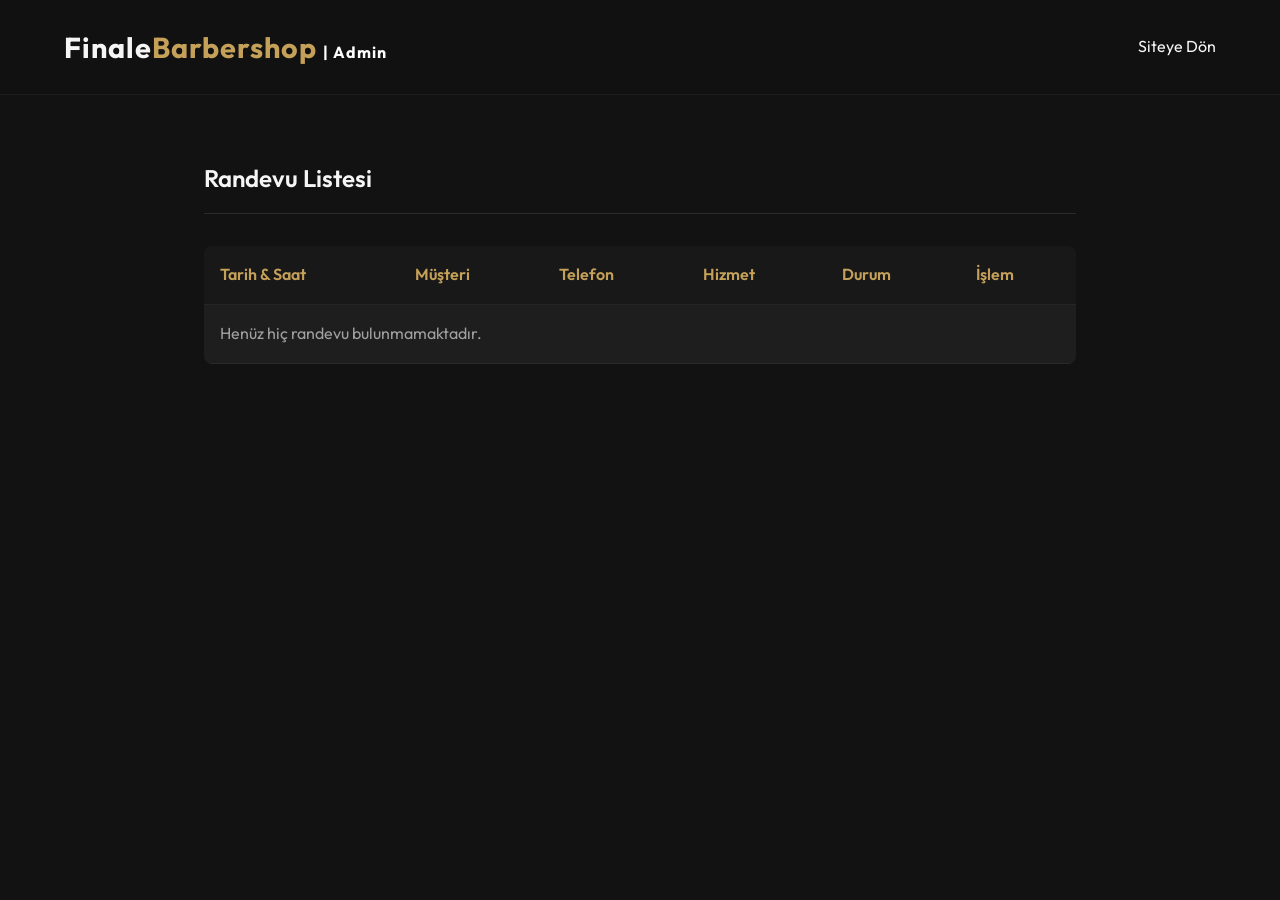
==== admin.html @ 11ad86a3 "Add files via upload" ====
<!DOCTYPE html>
<html lang="tr">
<head>
    <meta charset="UTF-8">
    <meta name="viewport" content="width=device-width, initial-scale=1.0">
    <title>Finale Barbershop | Yönetici Paneli</title>
    <link rel="stylesheet" href="style.css">
    <link href="https://fonts.googleapis.com/css2?family=Outfit:wght@300;400;600;700&display=swap" rel="stylesheet">
    <style>
        .admin-container {
            max-width: 1000px;
            margin: 4rem auto;
            padding: 0 5%;
        }
        .admin-header {
            display: flex;
            justify-content: space-between;
            align-items: center;
            margin-bottom: 2rem;
            border-bottom: 1px solid rgba(255,255,255,0.1);
            padding-bottom: 1rem;
        }
        .appointments-table {
            width: 100%;
            border-collapse: collapse;
            background-color: var(--bg-card);
            border-radius: 8px;
            overflow: hidden;
        }
        .appointments-table th, .appointments-table td {
            padding: 1rem;
            text-align: left;
            border-bottom: 1px solid rgba(255,255,255,0.05);
        }
        .appointments-table th {
            background-color: rgba(0,0,0,0.2);
            color: var(--primary-gold);
            font-weight: 600;
        }
        .appointments-table tr:hover {
            background-color: rgba(255,255,255,0.02);
        }
        .status-badge {
            padding: 0.3rem 0.6rem;
            border-radius: 4px;
            font-size: 0.85rem;
            font-weight: 600;
            background-color: #3a3a3a;
        }
        .status-badge.bekliyor {
            background-color: #856404;
            color: #fff3cd;
        }
        .btn-small {
            padding: 0.4rem 0.8rem;
            font-size: 0.85rem;
            margin-right: 0.5rem;
            border-radius: 4px;
            border: none;
            cursor: pointer;
            transition: var(--transition);
            font-weight: 600;
        }
        .btn-danger {
            background-color: #dc3545;
            color: white;
        }
        .btn-danger:hover {
            background-color: #c82333;
        }
        .empty-state {
            text-align: center;
            padding: 3rem;
            color: var(--text-muted);
        }
    </style>
</head>
<body>
    <!-- Navbar -->
    <nav class="navbar">
        <div class="logo">Finale<span>Barbershop</span> <span style="font-size: 1rem; color: #fff;">| Admin</span></div>
        <ul class="nav-links">
            <li><a href="index.html">Siteye Dön</a></li>
        </ul>
    </nav>

    <!-- Admin Panel -->
    <div class="admin-container">
        <div class="admin-header">
            <h2>Randevu Listesi</h2>
        </div>
        
        <table class="appointments-table">
            <thead>
                <tr>
                    <th>Tarih & Saat</th>
                    <th>Müşteri</th>
                    <th>Telefon</th>
                    <th>Hizmet</th>
                    <th>Durum</th>
                    <th>İşlem</th>
                </tr>
            </thead>
            <tbody id="appointments-body">
                <!-- Data will be populated here -->
            </tbody>
        </table>
    </div>

    <script src="admin.js"></script>
</body>
</html>
---- style.css ----
:root {
    --bg-dark: #121212;
    --bg-card: #1e1e1e;
    --primary-gold: #c5a059;
    --primary-gold-hover: #e0b666;
    --text-main: #f5f5f5;
    --text-muted: #a0a0a0;
    --transition: 0.3s ease;
}

* {
    margin: 0;
    padding: 0;
    box-sizing: border-box;
    font-family: 'Outfit', sans-serif;
}

body {
    background-color: var(--bg-dark);
    color: var(--text-main);
    line-height: 1.6;
    scroll-behavior: smooth;
}

/* Typography */
h1, h2, h3 {
    color: var(--text-main);
    font-weight: 600;
}

/* Navbar */
.navbar {
    display: flex;
    justify-content: space-between;
    align-items: center;
    padding: 1.5rem 5%;
    background-color: rgba(18, 18, 18, 0.95);
    position: sticky;
    top: 0;
    z-index: 1000;
    backdrop-filter: blur(10px);
    border-bottom: 1px solid rgba(255, 255, 255, 0.05);
}

.logo {
    font-size: 1.8rem;
    font-weight: 700;
    letter-spacing: 1px;
}

.logo span {
    color: var(--primary-gold);
}

.nav-links {
    list-style: none;
    display: flex;
    gap: 2rem;
    align-items: center;
}

.nav-links a {
    text-decoration: none;
    color: var(--text-main);
    font-weight: 400;
    transition: var(--transition);
}

.nav-links a:hover {
    color: var(--primary-gold);
}

#languageSelector {
    background: transparent;
    color: var(--text-main);
    border: 1px solid var(--text-muted);
    padding: 0.2rem 0.5rem;
    border-radius: 4px;
    cursor: pointer;
    font-size: 0.9rem;
}

#languageSelector option {
    background-color: var(--bg-dark);
    color: var(--text-main);
}

/* Buttons */
.btn-primary {
    background-color: var(--primary-gold);
    color: var(--bg-dark) !important;
    padding: 0.6rem 1.5rem;
    border-radius: 4px;
    font-weight: 600;
    text-decoration: none;
    transition: var(--transition);
    border: none;
    cursor: pointer;
    display: inline-block;
}

.btn-primary:hover {
    background-color: var(--primary-gold-hover);
    transform: translateY(-2px);
}

.btn-primary.large {
    padding: 1rem 2.5rem;
    font-size: 1.1rem;
}

.pulse-btn {
    animation: pulse 2s infinite;
    box-shadow: 0 0 0 0 rgba(197, 160, 89, 0.7);
}

@keyframes pulse {
    0% {
        transform: scale(0.95);
        box-shadow: 0 0 0 0 rgba(197, 160, 89, 0.7);
    }
    70% {
        transform: scale(1);
        box-shadow: 0 0 0 10px rgba(197, 160, 89, 0);
    }
    100% {
        transform: scale(0.95);
        box-shadow: 0 0 0 0 rgba(197, 160, 89, 0);
    }
}

/* Hero Section */
.hero {
    height: 80vh;
    display: flex;
    align-items: center;
    justify-content: center;
    text-align: center;
    background: linear-gradient(rgba(18,18,18,0.8), rgba(18,18,18,0.9)), url('https://images.unsplash.com/photo-1585747860715-2ba37e788b70?ixlib=rb-4.0.3&auto=format&fit=crop&w=1920&q=80') center/cover;
}

.hero-content h1 {
    font-size: 4rem;
    margin-bottom: 1rem;
    letter-spacing: -1px;
}

.hero-content p {
    font-size: 1.2rem;
    color: var(--text-muted);
    margin-bottom: 2rem;
}

/* Services & Pricing Section */
.services {
    padding: 6rem 5%;
    text-align: center;
}

.services h2 {
    font-size: 2.5rem;
    margin-bottom: 3rem;
    color: var(--primary-gold);
}

.service-cards {
    display: flex;
    justify-content: center;
    gap: 2rem;
    flex-wrap: wrap;
    margin-bottom: 4rem;
}

.card {
    background-color: var(--bg-card);
    padding: 2.5rem;
    border-radius: 8px;
    width: 300px;
    transition: var(--transition);
    cursor: pointer;
    border: 1px solid rgba(255,255,255,0.05);
}

.card:hover {
    transform: translateY(-10px);
    border-color: var(--primary-gold);
    box-shadow: 0 10px 30px rgba(0,0,0,0.5);
}

.card h3 {
    font-size: 1.5rem;
    margin-bottom: 1rem;
}

.card p {
    color: var(--text-muted);
}

/* Pricing Table */
.pricing-table {
    max-width: 600px;
    margin: 0 auto;
    background-color: var(--bg-card);
    padding: 2rem;
    border-radius: 8px;
    border: 1px solid rgba(255,255,255,0.05);
}

.pricing-table h3 {
    font-size: 1.8rem;
    margin-bottom: 1.5rem;
    color: var(--primary-gold);
}

.pricing-table ul {
    list-style: none;
    text-align: left;
}

.pricing-table ul li {
    display: flex;
    justify-content: space-between;
    padding: 1rem 0;
    border-bottom: 1px solid rgba(255,255,255,0.05);
    font-size: 1.1rem;
}

.pricing-table ul li:last-child {
    border-bottom: none;
}

.pricing-table ul li .price {
    font-weight: 700;
    color: var(--primary-gold);
}

/* Gallery Section */
.gallery {
    padding: 6rem 5%;
    background-color: #161616;
    text-align: center;
}

.gallery h2 {
    font-size: 2.5rem;
    margin-bottom: 3rem;
    color: var(--primary-gold);
}

.gallery-grid {
    display: grid;
    grid-template-columns: repeat(auto-fit, minmax(250px, 1fr));
    gap: 1.5rem;
    max-width: 1200px;
    margin: 0 auto;
}

.gallery-grid img {
    width: 100%;
    height: 300px;
    object-fit: cover;
    border-radius: 8px;
    transition: var(--transition);
    border: 1px solid rgba(255,255,255,0.05);
}

.gallery-grid img:hover {
    transform: scale(1.03);
    box-shadow: 0 10px 20px rgba(0,0,0,0.5);
    border-color: var(--primary-gold);
}

/* Booking Section */
.booking {
    padding: 6rem 5%;
}

.highlighted-booking {
    background: linear-gradient(135deg, #1e1e1e 0%, #161616 100%);
    position: relative;
    border-top: 2px solid var(--primary-gold);
    border-bottom: 2px solid var(--primary-gold);
}

.booking h2 {
    font-size: 2.5rem;
    margin-bottom: 3rem;
    text-align: center;
    color: var(--primary-gold);
}

#booking-form {
    max-width: 600px;
    margin: 0 auto;
    background-color: var(--bg-card);
    padding: 3rem;
    border-radius: 8px;
    border: 1px solid rgba(255,255,255,0.1);
    box-shadow: 0 15px 40px rgba(0,0,0,0.3);
}

.form-group {
    margin-bottom: 1.5rem;
}

.form-group label {
    display: block;
    margin-bottom: 0.5rem;
    color: var(--text-muted);
    font-weight: 300;
}

.form-group input,
.form-group select {
    width: 100%;
    padding: 1rem;
    background-color: var(--bg-dark);
    border: 1px solid rgba(255,255,255,0.1);
    color: var(--text-main);
    border-radius: 4px;
    font-size: 1rem;
    transition: var(--transition);
}

.form-group input:focus,
.form-group select:focus {
    outline: none;
    border-color: var(--primary-gold);
}

/* Time Grid Styles */
.time-grid {
    display: grid;
    grid-template-columns: repeat(auto-fit, minmax(80px, 1fr));
    gap: 0.8rem;
    margin-top: 0.5rem;
}

.time-placeholder {
    color: var(--text-muted);
    font-size: 0.9rem;
    grid-column: 1 / -1;
    text-align: center;
    padding: 1rem 0;
}

.time-slot {
    padding: 0.8rem 0.5rem;
    text-align: center;
    background-color: var(--bg-dark);
    border: 1px solid rgba(255,255,255,0.1);
    border-radius: 4px;
    cursor: pointer;
    transition: var(--transition);
    font-weight: 600;
    font-size: 0.95rem;
    display: flex;
    flex-direction: column;
    gap: 0.2rem;
}

.time-slot span {
    font-size: 0.75rem;
    font-weight: 400;
}

.time-slot.available {
    border-color: #28a745;
    color: #28a745;
}

.time-slot.available:hover {
    background-color: rgba(40, 167, 69, 0.1);
}

.time-slot.booked {
    border-color: #dc3545;
    color: #dc3545;
    cursor: not-allowed;
    opacity: 0.7;
}

.time-slot.selected {
    background-color: var(--primary-gold);
    color: var(--bg-dark);
    border-color: var(--primary-gold);
}

.submit-btn {
    width: 100%;
    margin-top: 1rem;
    font-size: 1.2rem;
    padding: 1.2rem;
}

/* Contact Section */
.contact {
    padding: 4rem 5%;
    background-color: #161616;
    text-align: center;
}

.contact-info {
    max-width: 600px;
    margin: 0 auto;
    background-color: var(--bg-card);
    padding: 2rem;
    border-radius: 8px;
    border: 1px solid rgba(255,255,255,0.05);
}

.contact-info h3 {
    font-size: 1.8rem;
    margin-bottom: 1.5rem;
    color: var(--primary-gold);
}

.contact-info p {
    margin-bottom: 1rem;
    font-size: 1.1rem;
}

/* Footer */
footer {
    text-align: center;
    padding: 2rem 5%;
    border-top: 1px solid rgba(255,255,255,0.05);
    color: var(--text-muted);
    background-color: var(--bg-dark);
}

.admin-link {
    margin-top: 1rem;
}

.admin-link a {
    color: var(--text-muted);
    text-decoration: none;
    font-size: 0.9rem;
    transition: var(--transition);
}

.admin-link a:hover {
    color: var(--primary-gold);
}

/* Responsive */
@media (max-width: 768px) {
    .navbar {
        flex-direction: column;
        padding: 1rem 5%;
    }
    
    .logo {
        font-size: 1.4rem;
        text-align: center;
    }
    
    .nav-links {
        gap: 0.8rem;
        flex-wrap: wrap;
        justify-content: center;
        margin-top: 1rem;
    }
    
    .nav-links a {
        font-size: 0.9rem;
    }
    
    .btn-primary {
        padding: 0.4rem 1rem;
        font-size: 0.9rem;
    }
    
    .hero-content h1 {
        font-size: 2.2rem;
    }
    
    #booking-form {
        padding: 1.5rem;
    }
    
    .gallery-grid {
        grid-template-columns: 1fr;
    }
}
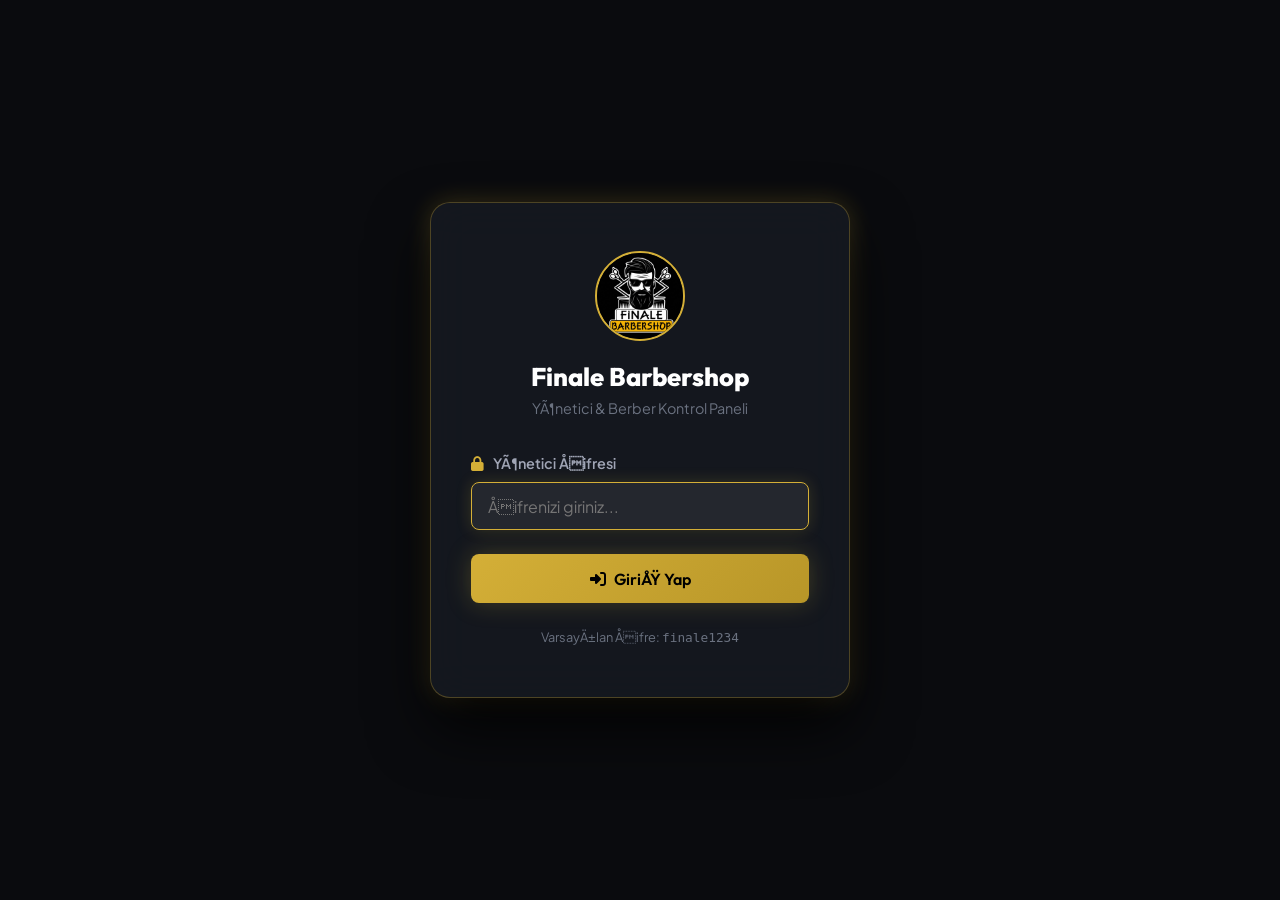
==== commit 56fca2a6: "Add files via upload" ====
--- a/admin.html
+++ b/admin.html
@@ -1,112 +1,555 @@
-<!DOCTYPE html>
+﻿<!DOCTYPE html>
 <html lang="tr">
 <head>
     <meta charset="UTF-8">
     <meta name="viewport" content="width=device-width, initial-scale=1.0">
-    <title>Finale Barbershop | Yönetici Paneli</title>
+    <title>Finale Barbershop | YÃ¶netici Paneli</title>
+    
+    <!-- Google Fonts -->
+    <link rel="preconnect" href="https://fonts.googleapis.com">
+    <link rel="preconnect" href="https://fonts.gstatic.com" crossorigin>
+    <link href="https://fonts.googleapis.com/css2?family=Outfit:wght@300;400;600;700;800&family=Plus+Jakarta+Sans:wght@300;400;600;700&display=swap" rel="stylesheet">
+    
+    <!-- FontAwesome Icons -->
+    <link rel="stylesheet" href="https://cdnjs.cloudflare.com/ajax/libs/font-awesome/6.4.0/css/all.min.css">
+    
     <link rel="stylesheet" href="style.css">
-    <link href="https://fonts.googleapis.com/css2?family=Outfit:wght@300;400;600;700&display=swap" rel="stylesheet">
+
     <style>
-        .admin-container {
-            max-width: 1000px;
-            margin: 4rem auto;
-            padding: 0 5%;
-        }
-        .admin-header {
-            display: flex;
+        /* =============================
+           LOGIN SCREEN
+        ============================= */
+        .login-screen {
+            position: fixed;
+            inset: 0;
+            background: var(--bg-dark);
+            display: flex;
+            align-items: center;
+            justify-content: center;
+            z-index: 9999;
+            padding: 1.5rem;
+        }
+
+        .login-card {
+            background: var(--bg-panel);
+            backdrop-filter: blur(20px);
+            -webkit-backdrop-filter: blur(20px);
+            border: 1px solid var(--border-gold);
+            border-radius: var(--radius-lg);
+            padding: 3rem 2.5rem;
+            width: 100%;
+            max-width: 420px;
+            box-shadow: 0 30px 60px rgba(0,0,0,0.8), var(--shadow-gold);
+            text-align: center;
+        }
+
+        .login-logo-img {
+            width: 90px;
+            height: 90px;
+            border-radius: 50%;
+            border: 2px solid var(--primary-gold);
+            object-fit: cover;
+            margin: 0 auto 1.2rem;
+            display: block;
+        }
+
+        .login-subtitle {
+            color: var(--text-muted);
+            font-size: 0.9rem;
+            margin-bottom: 2rem;
+        }
+
+        .login-title {
+            font-size: 1.6rem;
+            font-weight: 800;
+            margin-bottom: 0.3rem;
+        }
+
+        .login-form {
+            display: flex;
+            flex-direction: column;
+            gap: 1rem;
+            text-align: left;
+        }
+
+        .login-form label {
+            font-size: 0.9rem;
+            font-weight: 600;
+            color: var(--text-secondary);
+            margin-bottom: 0.4rem;
+            display: block;
+        }
+
+        .login-form label i {
+            color: var(--primary-gold);
+            margin-right: 0.4rem;
+        }
+
+        .login-error {
+            background: rgba(239, 68, 68, 0.12);
+            border: 1px solid rgba(239, 68, 68, 0.3);
+            color: #ef4444;
+            padding: 0.7rem 1rem;
+            border-radius: var(--radius-sm);
+            font-size: 0.9rem;
+            display: none;
+        }
+
+        .login-error.show { display: block; }
+
+        .btn-login {
+            margin-top: 0.5rem;
+            width: 100%;
+            padding: 0.9rem;
+            font-size: 1rem;
+        }
+
+        /* =============================
+           ADMIN DASHBOARD
+        ============================= */
+        .admin-page {
+            padding-top: 6rem;
+            padding-bottom: 4rem;
+            min-height: 100vh;
+        }
+
+        /* Salon Settings Control Card */
+        .salon-management-card {
+            padding: 1.8rem 2rem;
+            margin-bottom: 2rem;
+            border: 1px solid var(--border-gold);
+            display: flex;
+            flex-wrap: wrap;
+            align-items: center;
             justify-content: space-between;
-            align-items: center;
-            margin-bottom: 2rem;
-            border-bottom: 1px solid rgba(255,255,255,0.1);
-            padding-bottom: 1rem;
-        }
-        .appointments-table {
+            gap: 1.5rem;
+        }
+
+        .status-toggle-wrapper {
+            display: flex;
+            align-items: center;
+            gap: 1.2rem;
+        }
+
+        .status-switch-btn {
+            padding: 0.7rem 1.4rem;
+            font-weight: 700;
+            border-radius: var(--radius-sm);
+            cursor: pointer;
+            display: flex;
+            align-items: center;
+            gap: 0.6rem;
+            transition: var(--transition);
+        }
+
+        .status-switch-btn.open {
+            background: rgba(16, 185, 129, 0.2);
+            border: 1px solid var(--status-open);
+            color: #10b981;
+        }
+
+        .status-switch-btn.closed {
+            background: rgba(239, 68, 68, 0.2);
+            border: 1px solid var(--status-closed);
+            color: #ef4444;
+        }
+
+        .hours-config-box {
+            display: flex;
+            align-items: center;
+            gap: 0.8rem;
+            flex-wrap: wrap;
+        }
+
+        .hours-config-box select {
+            background: rgba(255, 255, 255, 0.05);
+            border: 1px solid var(--border-light);
+            color: #fff;
+            padding: 0.5rem 0.8rem;
+            border-radius: var(--radius-sm);
+            outline: none;
+        }
+
+        .hours-config-box select option {
+            background: #12141a;
+            color: #fff;
+        }
+
+        .admin-stats-grid {
+            display: grid;
+            grid-template-columns: repeat(auto-fit, minmax(200px, 1fr));
+            gap: 1.5rem;
+            margin-bottom: 2.5rem;
+        }
+
+        .admin-stat-card {
+            padding: 1.5rem;
+            display: flex;
+            align-items: center;
+            gap: 1.2rem;
+        }
+
+        .admin-stat-icon {
+            font-size: 2rem;
+            color: var(--primary-gold);
+            background: rgba(212, 175, 55, 0.1);
+            width: 60px; height: 60px;
+            display: flex; align-items: center; justify-content: center;
+            border-radius: var(--radius-sm);
+        }
+
+        .admin-stat-info h3 {
+            font-size: 1.8rem;
+            font-weight: 800;
+        }
+
+        .admin-stat-info p {
+            font-size: 0.85rem;
+            color: var(--text-muted);
+        }
+
+        .admin-controls-bar {
+            padding: 1.5rem;
+            margin-bottom: 1.8rem;
+            display: flex;
+            flex-wrap: wrap;
+            gap: 1rem;
+            align-items: center;
+            justify-content: space-between;
+        }
+
+        .filter-group {
+            display: flex;
+            flex-wrap: wrap;
+            gap: 0.8rem;
+            align-items: center;
+            flex: 1;
+        }
+
+        .filter-input {
+            max-width: 240px;
+        }
+
+        /* Table */
+        .admin-table-container {
+            overflow-x: auto;
+            border-radius: var(--radius-md);
+            border: 1px solid var(--border-light);
+            background: var(--bg-card);
+        }
+
+        .admin-table {
             width: 100%;
             border-collapse: collapse;
-            background-color: var(--bg-card);
-            border-radius: 8px;
-            overflow: hidden;
-        }
-        .appointments-table th, .appointments-table td {
-            padding: 1rem;
             text-align: left;
-            border-bottom: 1px solid rgba(255,255,255,0.05);
-        }
-        .appointments-table th {
-            background-color: rgba(0,0,0,0.2);
+            font-size: 0.92rem;
+        }
+
+        .admin-table th, .admin-table td {
+            padding: 1rem 1.2rem;
+            border-bottom: 1px solid var(--border-light);
+        }
+
+        .admin-table th {
+            background: rgba(255, 255, 255, 0.02);
+            color: var(--text-secondary);
+            font-weight: 700;
+            font-size: 0.85rem;
+            text-transform: uppercase;
+            letter-spacing: 0.5px;
+        }
+
+        .admin-table tbody tr:hover {
+            background: rgba(212, 175, 55, 0.03);
+        }
+
+        .code-pill {
+            font-family: var(--font-heading);
+            font-weight: 800;
             color: var(--primary-gold);
-            font-weight: 600;
-        }
-        .appointments-table tr:hover {
-            background-color: rgba(255,255,255,0.02);
-        }
+            background: rgba(212, 175, 55, 0.12);
+            padding: 0.25rem 0.6rem;
+            border-radius: var(--radius-sm);
+            border: 1px solid var(--border-gold);
+            display: inline-block;
+            letter-spacing: 1px;
+        }
+
+        .barber-badge {
+            display: inline-flex;
+            align-items: center;
+            gap: 0.4rem;
+            padding: 0.25rem 0.6rem;
+            border-radius: var(--radius-full);
+            font-size: 0.8rem;
+            font-weight: 700;
+        }
+
+        .barber-badge.bahattin {
+            background: rgba(212, 175, 55, 0.15);
+            color: var(--primary-gold);
+            border: 1px solid var(--border-gold);
+        }
+
+        .barber-badge.team {
+            background: rgba(59, 130, 246, 0.15);
+            color: #60a5fa;
+            border: 1px solid rgba(59, 130, 246, 0.3);
+        }
+
         .status-badge {
-            padding: 0.3rem 0.6rem;
-            border-radius: 4px;
-            font-size: 0.85rem;
-            font-weight: 600;
-            background-color: #3a3a3a;
-        }
-        .status-badge.bekliyor {
-            background-color: #856404;
-            color: #fff3cd;
-        }
-        .btn-small {
-            padding: 0.4rem 0.8rem;
-            font-size: 0.85rem;
-            margin-right: 0.5rem;
-            border-radius: 4px;
-            border: none;
+            display: inline-block;
+            padding: 0.25rem 0.6rem;
+            border-radius: var(--radius-full);
+            font-size: 0.78rem;
+            font-weight: 700;
+        }
+
+        .status-badge.offen {
+            background: rgba(245, 158, 11, 0.15);
+            color: #fbbf24;
+            border: 1px solid rgba(245, 158, 11, 0.3);
+        }
+
+        .status-badge.onaylandi {
+            background: rgba(16, 185, 129, 0.15);
+            color: #34d399;
+            border: 1px solid rgba(16, 185, 129, 0.3);
+        }
+
+        .status-badge.iptal {
+            background: rgba(239, 68, 68, 0.15);
+            color: #f87171;
+            border: 1px solid rgba(239, 68, 68, 0.3);
+        }
+
+        .action-btns {
+            display: flex;
+            gap: 0.4rem;
+        }
+
+        .btn-action {
+            width: 32px; height: 32px;
+            border-radius: var(--radius-sm);
+            border: 1px solid var(--border-light);
+            background: rgba(255, 255, 255, 0.03);
+            color: #fff;
             cursor: pointer;
+            display: flex;
+            align-items: center;
+            justify-content: center;
             transition: var(--transition);
-            font-weight: 600;
-        }
-        .btn-danger {
-            background-color: #dc3545;
-            color: white;
-        }
-        .btn-danger:hover {
-            background-color: #c82333;
-        }
-        .empty-state {
-            text-align: center;
-            padding: 3rem;
-            color: var(--text-muted);
+        }
+
+        .btn-action:hover {
+            transform: scale(1.1);
+        }
+
+        .btn-action.confirm:hover {
+            border-color: var(--status-open);
+            background: rgba(16, 185, 129, 0.2);
+            color: #10b981;
+        }
+
+        .btn-action.cancel:hover {
+            border-color: #f59e0b;
+            background: rgba(245, 158, 11, 0.2);
+            color: #f59e0b;
+        }
+
+        .btn-action.delete:hover {
+            border-color: var(--status-closed);
+            background: rgba(239, 68, 68, 0.2);
+            color: #ef4444;
+        }
+
+        .sync-badge {
+            display: inline-flex;
+            align-items: center;
+            gap: 0.5rem;
+            font-size: 0.82rem;
+            color: var(--status-open);
+            background: rgba(16, 185, 129, 0.1);
+            padding: 0.3rem 0.8rem;
+            border-radius: var(--radius-full);
+            border: 1px solid rgba(16, 185, 129, 0.3);
+        }
+
+        .sync-dot {
+            width: 8px; height: 8px;
+            border-radius: 50%;
+            background: #10b981;
+            box-shadow: 0 0 8px #10b981;
+            animation: pulseDot 2s infinite;
         }
     </style>
 </head>
 <body>
-    <!-- Navbar -->
-    <nav class="navbar">
-        <div class="logo">Finale<span>Barbershop</span> <span style="font-size: 1rem; color: #fff;">| Admin</span></div>
-        <ul class="nav-links">
-            <li><a href="index.html">Siteye Dön</a></li>
-        </ul>
-    </nav>
-
-    <!-- Admin Panel -->
-    <div class="admin-container">
-        <div class="admin-header">
-            <h2>Randevu Listesi</h2>
+
+    <!-- LOGIN OVERLAY -->
+    <div id="loginScreen" class="login-screen">
+        <div class="login-card">
+            <img src="logo.png" alt="Finale Barbershop" class="login-logo-img">
+            <h2 class="login-title">Finale Barbershop</h2>
+            <p class="login-subtitle">YÃ¶netici & Berber Kontrol Paneli</p>
+            
+            <form id="loginForm" class="login-form" onsubmit="handleLogin(event)">
+                <div class="login-error" id="loginError">
+                    <i class="fa-solid fa-circle-exclamation"></i> HatalÄ± ÅŸifre girdiniz!
+                </div>
+                <div>
+                    <label for="adminPass"><i class="fa-solid fa-lock"></i> YÃ¶netici Åifresi</label>
+                    <input type="password" id="adminPass" class="form-control" placeholder="Åifrenizi giriniz..." required autofocus>
+                </div>
+                <button type="submit" class="btn btn-primary btn-login">
+                    <i class="fa-solid fa-right-to-bracket"></i> GiriÅŸ Yap
+                </button>
+            </form>
+            <p style="font-size: 0.8rem; color: var(--text-muted); margin-top: 1.5rem;">VarsayÄ±lan Åifre: <code>finale1234</code></p>
         </div>
-        
-        <table class="appointments-table">
-            <thead>
-                <tr>
-                    <th>Tarih & Saat</th>
-                    <th>Müşteri</th>
-                    <th>Telefon</th>
-                    <th>Hizmet</th>
-                    <th>Durum</th>
-                    <th>İşlem</th>
-                </tr>
-            </thead>
-            <tbody id="appointments-body">
-                <!-- Data will be populated here -->
-            </tbody>
-        </table>
+    </div>
+
+    <!-- MAIN ADMIN INTERFACE -->
+    <div id="adminApp" style="display: none;">
+        <!-- Header -->
+        <header class="site-header">
+            <nav class="navbar">
+                <div class="logo">
+                    <img src="logo.png" alt="Finale Barbershop" class="site-logo-img">
+                    <span class="logo-text">FINALE <span class="logo-sub">YÃ–NETÄ°CÄ° PANELÄ°</span></span>
+                </div>
+                <div class="nav-actions">
+                    <span class="sync-badge">
+                        <span class="sync-dot"></span> CanlÄ± Bulut Senkronizasyonu
+                    </span>
+                    <a href="index.html" class="btn btn-outline btn-sm" target="_blank">
+                        <i class="fa-solid fa-globe"></i> Web Sitesini AÃ§
+                    </a>
+                    <button onclick="handleLogout()" class="btn btn-outline btn-sm">
+                        <i class="fa-solid fa-arrow-right-from-bracket"></i> Ã‡Ä±kÄ±ÅŸ Yap
+                    </button>
+                </div>
+            </nav>
+        </header>
+
+        <main class="admin-page">
+            <div class="container">
+
+                <!-- SALON STATUS & WORKING HOURS MANAGEMENT -->
+                <div class="salon-management-card glass-panel">
+                    <div class="status-toggle-wrapper">
+                        <div>
+                            <h4 style="font-size: 1.1rem; margin-bottom: 0.2rem;"><i class="fa-solid fa-store"></i> Salon Ã‡alÄ±ÅŸma Durumu</h4>
+                            <p style="font-size: 0.85rem; color: var(--text-muted);">Sitedeki online randevu alÄ±mÄ±nÄ± aÃ§Ä±p kapatÄ±n.</p>
+                        </div>
+                        <button id="salonToggleBtn" class="status-switch-btn open" onclick="toggleSalonState()">
+                            <i class="fa-solid fa-circle-check" id="salonToggleIcon"></i>
+                            <span id="salonToggleText">SALON AÃ‡IK (Randevu AlÄ±nabilir)</span>
+                        </button>
+                    </div>
+
+                    <div class="hours-config-box">
+                        <label style="font-size: 0.9rem; font-weight: 600; color: var(--text-secondary);">
+                            <i class="fa-regular fa-clock" style="color: var(--primary-gold);"></i> Ã‡alÄ±ÅŸma Saatleri:
+                        </label>
+                        <select id="openHourSelect">
+                            <option value="08:00">08:00</option>
+                            <option value="09:00" selected>09:00</option>
+                            <option value="10:00">10:00</option>
+                        </select>
+                        <span>â€“</span>
+                        <select id="closeHourSelect">
+                            <option value="18:00">18:00</option>
+                            <option value="19:00" selected>19:00</option>
+                            <option value="20:00">20:00</option>
+                            <option value="21:00">21:00</option>
+                        </select>
+                        <button class="btn btn-primary btn-sm" onclick="saveHoursSettings()">
+                            <i class="fa-solid fa-floppy-disk"></i> Saatleri Kaydet
+                        </button>
+                    </div>
+                </div>
+
+                <!-- Statistics Cards -->
+                <div class="admin-stats-grid">
+                    <div class="admin-stat-card glass-panel">
+                        <div class="admin-stat-icon"><i class="fa-solid fa-calendar-check"></i></div>
+                        <div class="admin-stat-info">
+                            <h3 id="statTotal">0</h3>
+                            <p>Toplam Randevu</p>
+                        </div>
+                    </div>
+                    <div class="admin-stat-card glass-panel">
+                        <div class="admin-stat-icon" style="color: #fbbf24; background: rgba(245, 158, 11, 0.1);"><i class="fa-solid fa-clock"></i></div>
+                        <div class="admin-stat-info">
+                            <h3 id="statPending">0</h3>
+                            <p>Onay Bekleyen</p>
+                        </div>
+                    </div>
+                    <div class="admin-stat-card glass-panel">
+                        <div class="admin-stat-icon" style="color: #34d399; background: rgba(16, 185, 129, 0.1);"><i class="fa-solid fa-circle-check"></i></div>
+                        <div class="admin-stat-info">
+                            <h3 id="statConfirmed">0</h3>
+                            <p>Onaylanan Randevu</p>
+                        </div>
+                    </div>
+                    <div class="admin-stat-card glass-panel">
+                        <div class="admin-stat-icon" style="color: var(--primary-gold);"><i class="fa-solid fa-scissors"></i></div>
+                        <div class="admin-stat-info">
+                            <h3 id="statBahattin">0</h3>
+                            <p>Bahattin RandevularÄ±</p>
+                        </div>
+                    </div>
+                </div>
+
+                <!-- Controls & Filters -->
+                <div class="admin-controls-bar glass-panel">
+                    <div class="filter-group">
+                        <input type="text" id="searchInput" class="form-control filter-input" placeholder="ğŸ” MÃ¼ÅŸteri, Kod, Tel Ara..." oninput="filterAppointments()">
+                        <select id="barberFilter" class="form-control filter-input" onchange="filterAppointments()">
+                            <option value="all">TÃ¼m Berberler</option>
+                            <option value="Bahattin">Bahattin</option>
+                            <option value="Finale Barber Team">Finale Ekibi</option>
+                        </select>
+                        <select id="statusFilter" class="form-control filter-input" onchange="filterAppointments()">
+                            <option value="all">TÃ¼m Durumlar</option>
+                            <option value="Offen">Bekleyen (Offen)</option>
+                            <option value="OnaylandÄ±">OnaylandÄ±</option>
+                            <option value="Ä°ptal Edildi">Ä°ptal Edildi</option>
+                        </select>
+                    </div>
+                    <div style="display: flex; gap: 0.6rem;">
+                        <button class="btn btn-outline btn-sm" onclick="syncAllFromCloud(true)">
+                            <i class="fa-solid fa-rotate"></i> Yenile
+                        </button>
+                    </div>
+                </div>
+
+                <!-- Appointments Table -->
+                <div class="admin-table-container">
+                    <table class="admin-table">
+                        <thead>
+                            <tr>
+                                <th>Tarih & Saat</th>
+                                <th>GÃ¼venlik Kodu</th>
+                                <th>Berber</th>
+                                <th>MÃ¼ÅŸteri Bilgileri</th>
+                                <th>E-Mail</th>
+                                <th>Hizmet & Not</th>
+                                <th>Durum</th>
+                                <th>Ä°ÅŸlemler</th>
+                            </tr>
+                        </thead>
+                        <tbody id="appointmentsTableBody">
+                            <!-- Populated dynamically -->
+                        </tbody>
+                    </table>
+                </div>
+
+            </div>
+        </main>
     </div>
 
     <script src="admin.js"></script>
 </body>
-</html>
+</html>
--- a/style.css
+++ b/style.css
@@ -1,486 +1,1579 @@
+﻿/* ==========================================================================
+   DER FINALE BARBERSHOP - LUXURY MODERN STYLESHEET (MOBILE OPTIMIZED)
+   ========================================================================== */
+
 :root {
-    --bg-dark: #121212;
-    --bg-card: #1e1e1e;
-    --primary-gold: #c5a059;
-    --primary-gold-hover: #e0b666;
-    --text-main: #f5f5f5;
-    --text-muted: #a0a0a0;
-    --transition: 0.3s ease;
-}
-
-* {
+    --bg-dark: #0a0b0e;
+    --bg-card: rgba(18, 20, 26, 0.75);
+    --bg-panel: rgba(22, 25, 33, 0.9);
+    --primary-gold: #d4af37;
+    --primary-gold-hover: #b89628;
+    --gold-glow: rgba(212, 175, 55, 0.35);
+    --text-primary: #ffffff;
+    --text-secondary: #a0a5b5;
+    --text-muted: #6b7280;
+    --border-light: rgba(255, 255, 255, 0.08);
+    --border-gold: rgba(212, 175, 55, 0.3);
+    --status-open: #10b981;
+    --status-closed: #ef4444;
+    --font-heading: 'Outfit', sans-serif;
+    --font-body: 'Plus Jakarta Sans', sans-serif;
+    --radius-sm: 8px;
+    --radius-md: 14px;
+    --radius-lg: 20px;
+    --radius-full: 9999px;
+    --transition: all 0.25s cubic-bezier(0.4, 0, 0.2, 1);
+    --shadow-sm: 0 4px 12px rgba(0, 0, 0, 0.3);
+    --shadow-lg: 0 15px 35px rgba(0, 0, 0, 0.5);
+    --shadow-gold: 0 0 25px rgba(212, 175, 55, 0.25);
+}
+
+/* Reset & Base */
+*, *::before, *::after {
     margin: 0;
     padding: 0;
     box-sizing: border-box;
-    font-family: 'Outfit', sans-serif;
+}
+
+html {
+    scroll-behavior: smooth;
+    font-size: 16px;
+    -webkit-text-size-adjust: 100%;
 }
 
 body {
     background-color: var(--bg-dark);
-    color: var(--text-main);
+    color: var(--text-primary);
+    font-family: var(--font-body);
     line-height: 1.6;
-    scroll-behavior: smooth;
-}
-
-/* Typography */
-h1, h2, h3 {
-    color: var(--text-main);
-    font-weight: 600;
-}
-
-/* Navbar */
-.navbar {
-    display: flex;
-    justify-content: space-between;
-    align-items: center;
-    padding: 1.5rem 5%;
-    background-color: rgba(18, 18, 18, 0.95);
-    position: sticky;
-    top: 0;
-    z-index: 1000;
-    backdrop-filter: blur(10px);
-    border-bottom: 1px solid rgba(255, 255, 255, 0.05);
-}
-
-.logo {
-    font-size: 1.8rem;
+    overflow-x: hidden;
+    width: 100%;
+    -webkit-font-smoothing: antialiased;
+}
+
+h1, h2, h3, h4, h5, h6 {
+    font-family: var(--font-heading);
     font-weight: 700;
-    letter-spacing: 1px;
-}
-
-.logo span {
-    color: var(--primary-gold);
-}
-
-.nav-links {
-    list-style: none;
-    display: flex;
-    gap: 2rem;
-    align-items: center;
-}
-
-.nav-links a {
-    text-decoration: none;
-    color: var(--text-main);
-    font-weight: 400;
-    transition: var(--transition);
-}
-
-.nav-links a:hover {
-    color: var(--primary-gold);
-}
-
-#languageSelector {
-    background: transparent;
-    color: var(--text-main);
-    border: 1px solid var(--text-muted);
-    padding: 0.2rem 0.5rem;
-    border-radius: 4px;
-    cursor: pointer;
-    font-size: 0.9rem;
-}
-
-#languageSelector option {
-    background-color: var(--bg-dark);
-    color: var(--text-main);
-}
-
-/* Buttons */
-.btn-primary {
-    background-color: var(--primary-gold);
-    color: var(--bg-dark) !important;
-    padding: 0.6rem 1.5rem;
-    border-radius: 4px;
-    font-weight: 600;
+    line-height: 1.25;
+    color: var(--text-primary);
+}
+
+a {
+    color: inherit;
     text-decoration: none;
     transition: var(--transition);
+}
+
+button, input, select, textarea {
+    font-family: inherit;
+    max-width: 100%;
+}
+
+/* Container */
+.container {
+    width: 100%;
+    max-width: 1200px;
+    margin: 0 auto;
+    padding: 0 1.2rem;
+}
+
+/* Glassmorphism Classes */
+.glass-panel {
+    background: var(--bg-card);
+    backdrop-filter: blur(16px);
+    -webkit-backdrop-filter: blur(16px);
+    border: 1px solid var(--border-light);
+    border-radius: var(--radius-md);
+    box-shadow: var(--shadow-lg);
+}
+
+.glass-frame {
+    background: rgba(18, 20, 26, 0.5);
+    backdrop-filter: blur(12px);
+    border: 1px solid var(--border-gold);
+    border-radius: var(--radius-md);
+    overflow: hidden;
+}
+
+.gold-gradient {
+    background: linear-gradient(135deg, #fff2b2 0%, #d4af37 50%, #aa8010 100%);
+    -webkit-background-clip: text;
+    -webkit-text-fill-color: transparent;
+}
+
+/* Badges */
+.badge {
+    display: inline-flex;
+    align-items: center;
+    gap: 0.4rem;
+    padding: 0.35rem 0.8rem;
+    font-size: 0.78rem;
+    font-weight: 600;
+    border-radius: var(--radius-full);
+}
+
+.badge-gold {
+    background: rgba(212, 175, 55, 0.15);
+    color: var(--primary-gold);
+    border: 1px solid var(--border-gold);
+}
+
+.badge-glass {
+    background: rgba(255, 255, 255, 0.05);
+    color: var(--text-secondary);
+    border: 1px solid var(--border-light);
+}
+
+/* Buttons */
+.btn {
+    display: inline-flex;
+    align-items: center;
+    justify-content: center;
+    gap: 0.5rem;
+    padding: 0.75rem 1.5rem;
+    font-family: var(--font-heading);
+    font-weight: 600;
+    font-size: 0.95rem;
+    border-radius: var(--radius-sm);
+    cursor: pointer;
     border: none;
+    transition: var(--transition);
+    text-align: center;
+}
+
+.btn-primary {
+    background: linear-gradient(135deg, #d4af37 0%, #b89628 100%);
+    color: #000;
+    box-shadow: var(--shadow-gold);
+}
+
+.btn-primary:hover {
+    background: linear-gradient(135deg, #e5c14e 0%, #c9a334 100%);
+    transform: translateY(-2px);
+    box-shadow: 0 0 30px rgba(212, 175, 55, 0.45);
+}
+
+.btn-outline {
+    background: transparent;
+    border: 1px solid var(--border-gold);
+    color: var(--text-primary);
+}
+
+.btn-outline:hover {
+    border-color: var(--primary-gold);
+    background: rgba(212, 175, 55, 0.1);
+    color: var(--primary-gold);
+    transform: translateY(-2px);
+}
+
+.btn-instagram {
+    background: linear-gradient(45deg, #f09433 0%, #e6683c 25%, #dc2743 50%, #cc2366 75%, #bc1888 100%);
+    color: #fff;
+}
+
+.btn-instagram:hover {
+    transform: translateY(-2px);
+    box-shadow: 0 0 25px rgba(220, 39, 67, 0.4);
+}
+
+.btn-whatsapp {
+    background: #25d366;
+    color: #fff;
+}
+
+.btn-whatsapp:hover {
+    background: #20ba59;
+    transform: translateY(-2px);
+}
+
+.btn-lg {
+    padding: 0.85rem 1.8rem;
+    font-size: 1rem;
+}
+
+.btn-xl {
+    padding: 1rem 2rem;
+    font-size: 1.1rem;
+    font-weight: 700;
+}
+
+.btn-sm {
+    padding: 0.4rem 0.9rem;
+    font-size: 0.82rem;
+}
+
+.pulse-glow {
+    animation: pulseGlow 2.5s infinite;
+}
+
+@keyframes pulseGlow {
+    0%, 100% { box-shadow: 0 0 15px rgba(212, 175, 55, 0.3); }
+    50% { box-shadow: 0 0 30px rgba(212, 175, 55, 0.6); }
+}
+
+/* ==========================================================================
+   HEADER / NAVBAR
+   ========================================================================== */
+.site-header {
+    position: fixed;
+    top: 0; left: 0; right: 0;
+    background: rgba(10, 11, 14, 0.92);
+    backdrop-filter: blur(20px);
+    -webkit-backdrop-filter: blur(20px);
+    border-bottom: 1px solid var(--border-light);
+    z-index: 1000;
+}
+
+.navbar {
+    max-width: 1240px;
+    margin: 0 auto;
+    padding: 0.8rem 1.2rem;
+    display: flex;
+    align-items: center;
+    justify-content: space-between;
+}
+
+.logo {
+    display: flex;
+    align-items: center;
+    gap: 0.65rem;
+}
+
+.site-logo-img {
+    height: 44px;
+    width: auto;
+    object-fit: contain;
+    filter: drop-shadow(0 0 8px rgba(212, 175, 55, 0.4));
+    border-radius: 6px;
+}
+
+.logo-text {
+    font-family: var(--font-heading);
+    font-size: 1.15rem;
+    font-weight: 800;
+    letter-spacing: 0.5px;
+}
+
+.logo-sub {
+    font-size: 0.7rem;
+    color: var(--primary-gold);
+    display: block;
+    letter-spacing: 1.5px;
+}
+
+.nav-menu {
+    display: flex;
+    align-items: center;
+    gap: 2.2rem;
+}
+
+.nav-links {
+    display: flex;
+    align-items: center;
+    gap: 1.5rem;
+    list-style: none;
+}
+
+.nav-link {
+    font-size: 0.92rem;
+    font-weight: 500;
+    color: var(--text-secondary);
+    position: relative;
+    padding: 0.3rem 0;
+}
+
+.nav-link:hover, .nav-link.active {
+    color: var(--primary-gold);
+}
+
+.nav-link::after {
+    content: '';
+    position: absolute;
+    bottom: 0; left: 0;
+    width: 0; height: 2px;
+    background: var(--primary-gold);
+    transition: var(--transition);
+}
+
+.nav-link:hover::after, .nav-link.active::after {
+    width: 100%;
+}
+
+.nav-actions {
+    display: flex;
+    align-items: center;
+    gap: 1rem;
+}
+
+/* Language Selector */
+.lang-selector {
+    display: flex;
+    align-items: center;
+    gap: 0.35rem;
+    background: rgba(255, 255, 255, 0.05);
+    border: 1px solid var(--border-gold);
+    padding: 0.3rem 0.6rem;
+    border-radius: var(--radius-sm);
+    color: var(--primary-gold);
+}
+
+.lang-icon { font-size: 0.85rem; }
+
+.lang-selector select {
+    background: transparent;
+    border: none;
+    color: #fff;
+    font-family: var(--font-heading);
+    font-weight: 600;
+    font-size: 0.85rem;
     cursor: pointer;
-    display: inline-block;
-}
-
-.btn-primary:hover {
-    background-color: var(--primary-gold-hover);
-    transform: translateY(-2px);
-}
-
-.btn-primary.large {
-    padding: 1rem 2.5rem;
-    font-size: 1.1rem;
-}
-
-.pulse-btn {
-    animation: pulse 2s infinite;
-    box-shadow: 0 0 0 0 rgba(197, 160, 89, 0.7);
-}
-
-@keyframes pulse {
-    0% {
-        transform: scale(0.95);
-        box-shadow: 0 0 0 0 rgba(197, 160, 89, 0.7);
-    }
-    70% {
-        transform: scale(1);
-        box-shadow: 0 0 0 10px rgba(197, 160, 89, 0);
-    }
-    100% {
-        transform: scale(0.95);
-        box-shadow: 0 0 0 0 rgba(197, 160, 89, 0);
-    }
-}
-
-/* Hero Section */
-.hero {
-    height: 80vh;
+    outline: none;
+}
+
+.lang-selector select option {
+    background-color: #12141a;
+    color: #fff;
+}
+
+.mobile-toggle {
+    display: none;
+    background: transparent;
+    border: 1px solid var(--border-gold);
+    color: var(--primary-gold);
+    font-size: 1.2rem;
+    padding: 0.45rem 0.75rem;
+    border-radius: var(--radius-sm);
+    cursor: pointer;
+}
+
+/* ==========================================================================
+   HERO SECTION
+   ========================================================================== */
+.hero-section {
+    position: relative;
+    min-height: 85vh;
+    padding-top: 6.5rem;
+    padding-bottom: 4rem;
     display: flex;
     align-items: center;
     justify-content: center;
+    background: radial-gradient(circle at 50% 25%, rgba(212, 175, 55, 0.14) 0%, rgba(10, 11, 14, 0.96) 65%, var(--bg-dark) 100%);
+}
+
+.hero-bg-overlay {
+    position: absolute;
+    top: 0; left: 0; right: 0; bottom: 0;
+    background: linear-gradient(180deg, rgba(10, 11, 14, 0.2) 0%, rgba(10, 11, 14, 0.85) 80%, var(--bg-dark) 100%);
+    z-index: 1;
+}
+
+.hero-container {
+    position: relative;
+    z-index: 2;
+    max-width: 900px;
+    margin: 0 auto;
+    padding: 0 1.2rem;
+    width: 100%;
+}
+
+.hero-content {
+    display: flex;
+    flex-direction: column;
+    align-items: center;
     text-align: center;
-    background: linear-gradient(rgba(18,18,18,0.8), rgba(18,18,18,0.9)), url('https://images.unsplash.com/photo-1585747860715-2ba37e788b70?ixlib=rb-4.0.3&auto=format&fit=crop&w=1920&q=80') center/cover;
-}
-
-.hero-content h1 {
-    font-size: 4rem;
+}
+
+.hero-logo-wrapper {
+    margin-bottom: 1.2rem;
+}
+
+.hero-logo-img {
+    width: 135px;
+    height: 135px;
+    border-radius: 50%;
+    object-fit: cover;
+    border: 3px solid var(--primary-gold);
+    box-shadow: 0 0 35px rgba(212, 175, 55, 0.4);
+    animation: floatLogo 4s ease-in-out infinite;
+}
+
+@keyframes floatLogo {
+    0%, 100% { transform: translateY(0); }
+    50% { transform: translateY(-6px); }
+}
+
+.hero-badges {
+    display: flex;
+    flex-wrap: wrap;
+    justify-content: center;
+    gap: 0.6rem;
+    margin-bottom: 1.2rem;
+}
+
+.hero-title {
+    font-size: 2.8rem;
+    font-weight: 800;
+    letter-spacing: -0.5px;
     margin-bottom: 1rem;
-    letter-spacing: -1px;
-}
-
-.hero-content p {
-    font-size: 1.2rem;
+    line-height: 1.2;
+}
+
+.hero-subtitle {
+    font-size: 1.05rem;
+    color: var(--text-secondary);
+    margin-bottom: 1.8rem;
+    max-width: 620px;
+    line-height: 1.6;
+}
+
+.hero-buttons {
+    display: flex;
+    flex-wrap: wrap;
+    justify-content: center;
+    gap: 0.8rem;
+    margin-bottom: 2.8rem;
+    width: 100%;
+}
+
+.hero-stats {
+    display: grid;
+    grid-template-columns: repeat(3, 1fr);
+    gap: 1.2rem;
+    width: 100%;
+    max-width: 800px;
+    border-top: 1px solid var(--border-light);
+    padding-top: 1.8rem;
+}
+
+.stat-item {
+    display: flex;
+    align-items: center;
+    gap: 0.8rem;
+    text-align: left;
+}
+
+.stat-icon {
+    font-size: 1.5rem;
+    color: var(--primary-gold);
+    background: rgba(212, 175, 55, 0.1);
+    width: 44px; height: 44px;
+    display: flex; align-items: center; justify-content: center;
+    border-radius: var(--radius-sm);
+    flex-shrink: 0;
+}
+
+.stat-item h4 {
+    font-size: 0.95rem;
+    font-weight: 700;
+    margin-bottom: 0.15rem;
+}
+
+.stat-item p {
+    font-size: 0.8rem;
     color: var(--text-muted);
-    margin-bottom: 2rem;
-}
-
-/* Services & Pricing Section */
-.services {
-    padding: 6rem 5%;
-    text-align: center;
-}
-
-.services h2 {
-    font-size: 2.5rem;
+}
+
+/* ==========================================================================
+   STATUS BAR SECTION
+   ========================================================================== */
+.status-bar-section {
+    margin-top: -1.5rem;
+    position: relative;
+    z-index: 10;
+}
+
+.status-bar-card {
+    padding: 1.2rem 1.6rem;
+    display: flex;
+    align-items: center;
+    justify-content: space-between;
+    flex-wrap: wrap;
+    gap: 1.2rem;
+    border: 1px solid var(--border-gold);
+}
+
+.status-indicator-box {
+    display: flex;
+    align-items: center;
+    gap: 0.8rem;
+}
+
+.status-dot-wrapper {
+    position: relative;
+    width: 14px; height: 14px;
+}
+
+.status-dot {
+    width: 12px; height: 12px;
+    background-color: var(--status-open);
+    border-radius: 50%;
+    display: block;
+    box-shadow: 0 0 10px var(--status-open);
+    animation: pulseDot 2s infinite;
+}
+
+.status-dot.closed {
+    background-color: var(--status-closed);
+    box-shadow: 0 0 10px var(--status-closed);
+}
+
+.status-label {
+    font-family: var(--font-heading);
+    font-size: 1.05rem;
+    font-weight: 700;
+    display: block;
+}
+
+.status-sub {
+    font-size: 0.8rem;
+    color: var(--text-muted);
+}
+
+.hours-quick-summary {
+    display: flex;
+    gap: 0.6rem;
+    flex-wrap: wrap;
+}
+
+.hours-chip {
+    background: rgba(255, 255, 255, 0.03);
+    border: 1px solid var(--border-light);
+    padding: 0.35rem 0.7rem;
+    border-radius: var(--radius-sm);
+    font-size: 0.8rem;
+}
+
+.hours-chip.closed {
+    border-color: rgba(239, 68, 68, 0.3);
+    color: #ef4444;
+}
+
+.day-name {
+    font-weight: 700;
+    color: var(--primary-gold);
+    margin-right: 0.25rem;
+}
+
+.hours-chip.closed .day-name {
+    color: #ef4444;
+}
+
+/* ==========================================================================
+   ABOUT SECTION
+   ========================================================================== */
+.about-section {
+    padding: 5rem 0;
+}
+
+.about-card {
+    padding: 3rem 2.5rem;
+}
+
+.features-grid-3 {
+    display: grid;
+    grid-template-columns: repeat(auto-fit, minmax(260px, 1fr));
+    gap: 1.2rem;
+    margin-top: 2rem;
+}
+
+.feature-card {
+    display: flex;
+    align-items: flex-start;
+    gap: 1rem;
+    background: rgba(255, 255, 255, 0.02);
+    padding: 1.3rem;
+    border-radius: var(--radius-md);
+    border: 1px solid var(--border-light);
+    transition: var(--transition);
+}
+
+.feature-card:hover {
+    border-color: var(--primary-gold);
+    transform: translateY(-3px);
+    background: rgba(212, 175, 55, 0.04);
+}
+
+.feature-icon {
+    font-size: 1.4rem;
+    color: var(--primary-gold);
+    background: rgba(212, 175, 55, 0.1);
+    width: 48px; height: 48px;
+    display: flex; align-items: center; justify-content: center;
+    border-radius: var(--radius-sm);
+    flex-shrink: 0;
+}
+
+.feature-info h3 {
+    font-size: 1.05rem;
+    margin-bottom: 0.25rem;
+}
+
+.feature-info p {
+    font-size: 0.85rem;
+    color: var(--text-muted);
+}
+
+/* ==========================================================================
+   SERVICES & PRICING
+   ========================================================================== */
+.services-section {
+    padding: 5rem 0;
+}
+
+.section-header {
+    margin-bottom: 2.8rem;
+}
+
+.section-tag {
+    font-family: var(--font-heading);
+    font-size: 0.8rem;
+    font-weight: 800;
+    color: var(--primary-gold);
+    letter-spacing: 1.5px;
+    margin-bottom: 0.4rem;
+}
+
+.section-title {
+    font-size: 2.2rem;
+    margin-bottom: 0.6rem;
+}
+
+.section-subtitle {
+    color: var(--text-secondary);
+    max-width: 580px;
+    margin: 0 auto;
+    font-size: 0.95rem;
+}
+
+.services-cards-grid {
+    display: grid;
+    grid-template-columns: repeat(auto-fit, minmax(260px, 1fr));
+    gap: 1.5rem;
     margin-bottom: 3rem;
-    color: var(--primary-gold);
-}
-
-.service-cards {
-    display: flex;
-    justify-content: center;
-    gap: 2rem;
-    flex-wrap: wrap;
-    margin-bottom: 4rem;
-}
-
-.card {
-    background-color: var(--bg-card);
-    padding: 2.5rem;
-    border-radius: 8px;
-    width: 300px;
+}
+
+.service-card {
+    padding: 1.8rem 1.5rem;
+    position: relative;
+    display: flex;
+    flex-direction: column;
     transition: var(--transition);
     cursor: pointer;
-    border: 1px solid rgba(255,255,255,0.05);
-}
-
-.card:hover {
-    transform: translateY(-10px);
+}
+
+.service-card:hover {
+    transform: translateY(-6px);
     border-color: var(--primary-gold);
-    box-shadow: 0 10px 30px rgba(0,0,0,0.5);
-}
-
-.card h3 {
+    box-shadow: var(--shadow-gold);
+}
+
+.service-badge {
+    position: absolute;
+    top: 1rem;
+    right: 1rem;
+    background: rgba(255, 255, 255, 0.1);
+    color: #fff;
+    font-size: 0.68rem;
+    font-weight: 800;
+    padding: 0.2rem 0.6rem;
+    border-radius: var(--radius-full);
+    text-transform: uppercase;
+}
+
+.service-badge.gold {
+    background: var(--primary-gold);
+    color: #000;
+}
+
+.service-icon {
+    font-size: 2rem;
+    color: var(--primary-gold);
+    margin-bottom: 1rem;
+}
+
+.service-name {
+    font-size: 1.25rem;
+    margin-bottom: 0.5rem;
+}
+
+.service-desc {
+    font-size: 0.88rem;
+    color: var(--text-muted);
+    margin-bottom: 1.5rem;
+    flex-grow: 1;
+}
+
+.service-footer {
+    display: flex;
+    align-items: center;
+    justify-content: space-between;
+    padding-top: 1rem;
+    border-top: 1px solid var(--border-light);
+}
+
+.service-price {
+    font-family: var(--font-heading);
     font-size: 1.5rem;
-    margin-bottom: 1rem;
-}
-
-.card p {
+    font-weight: 800;
+    color: var(--primary-gold);
+}
+
+.price-list-container {
+    padding: 2rem;
+}
+
+.price-table-title {
+    font-size: 1.35rem;
+    margin-bottom: 1.5rem;
+    display: flex;
+    align-items: center;
+    gap: 0.6rem;
+    color: var(--primary-gold);
+}
+
+.price-items-grid {
+    display: grid;
+    grid-template-columns: repeat(auto-fit, minmax(280px, 1fr));
+    gap: 1rem;
+}
+
+.price-item {
+    display: flex;
+    align-items: center;
+    justify-content: space-between;
+    padding: 0.9rem 1.1rem;
+    background: rgba(255, 255, 255, 0.02);
+    border: 1px solid var(--border-light);
+    border-radius: var(--radius-sm);
+    transition: var(--transition);
+}
+
+.price-item:hover {
+    border-color: var(--primary-gold);
+    background: rgba(212, 175, 55, 0.05);
+    transform: translateX(3px);
+}
+
+.price-title {
+    display: block;
+    font-weight: 700;
+    font-size: 0.98rem;
+}
+
+.price-sub {
+    display: block;
+    font-size: 0.78rem;
     color: var(--text-muted);
 }
 
-/* Pricing Table */
-.pricing-table {
-    max-width: 600px;
+.price-tag {
+    font-family: var(--font-heading);
+    font-size: 1.25rem;
+    font-weight: 800;
+    color: var(--primary-gold);
+    margin-left: 0.8rem;
+    white-space: nowrap;
+}
+
+/* ==========================================================================
+   BOOKING SECTION & BARBER SELECTION (ULTRA OPTIMIZED FOR MOBILE)
+   ========================================================================== */
+.booking-section {
+    padding: 5rem 0;
+}
+
+.booking-wrapper {
+    padding: 2.8rem 2.4rem;
+    max-width: 860px;
     margin: 0 auto;
-    background-color: var(--bg-card);
-    padding: 2rem;
-    border-radius: 8px;
-    border: 1px solid rgba(255,255,255,0.05);
-}
-
-.pricing-table h3 {
+    width: 100%;
+    border: 1px solid var(--border-gold);
+}
+
+.booking-header {
+    margin-bottom: 2rem;
+}
+
+/* Salon Closed Banner */
+.salon-closed-banner {
+    background: rgba(239, 68, 68, 0.15);
+    border: 1px solid rgba(239, 68, 68, 0.4);
+    color: #fca5a5;
+    padding: 1.1rem 1.4rem;
+    border-radius: var(--radius-md);
+    display: flex;
+    align-items: center;
+    gap: 1rem;
+    margin-bottom: 2rem;
+    width: 100%;
+}
+
+.salon-closed-banner i {
     font-size: 1.8rem;
-    margin-bottom: 1.5rem;
-    color: var(--primary-gold);
-}
-
-.pricing-table ul {
-    list-style: none;
-    text-align: left;
-}
-
-.pricing-table ul li {
-    display: flex;
-    justify-content: space-between;
-    padding: 1rem 0;
-    border-bottom: 1px solid rgba(255,255,255,0.05);
+    color: #ef4444;
+    flex-shrink: 0;
+}
+
+.salon-closed-banner strong {
+    font-size: 1.05rem;
+    color: #fff;
+    display: block;
+    margin-bottom: 0.15rem;
+}
+
+.salon-closed-banner p {
+    font-size: 0.85rem;
+    margin: 0;
+}
+
+/* Barber Selection Cards Grid */
+.barber-selection-grid {
+    display: grid;
+    grid-template-columns: repeat(2, 1fr);
+    gap: 1rem;
+    margin-top: 0.5rem;
+    width: 100%;
+}
+
+.barber-card {
+    padding: 1rem 1.1rem;
+    background: rgba(255, 255, 255, 0.03);
+    border: 1px solid var(--border-light);
+    border-radius: var(--radius-md);
+    display: flex;
+    align-items: center;
+    gap: 0.8rem;
+    cursor: pointer;
+    transition: var(--transition);
+    position: relative;
+    min-width: 0;
+}
+
+.barber-card:hover {
+    border-color: var(--primary-gold);
+    background: rgba(212, 175, 55, 0.05);
+}
+
+.barber-card.active {
+    border-color: var(--primary-gold);
+    background: rgba(212, 175, 55, 0.12);
+    box-shadow: 0 0 18px rgba(212, 175, 55, 0.25);
+}
+
+.barber-avatar {
+    width: 42px;
+    height: 42px;
+    border-radius: 50%;
+    background: rgba(212, 175, 55, 0.15);
+    display: flex;
+    align-items: center;
+    justify-content: center;
+    font-size: 1.2rem;
+    color: var(--primary-gold);
+    flex-shrink: 0;
+}
+
+.barber-info {
+    min-width: 0;
+    overflow: hidden;
+}
+
+.barber-info h4 {
+    font-size: 1rem;
+    font-weight: 700;
+    margin-bottom: 0.1rem;
+    white-space: nowrap;
+    overflow: hidden;
+    text-overflow: ellipsis;
+}
+
+.barber-info span {
+    font-size: 0.75rem;
+    color: var(--text-muted);
+    display: block;
+    white-space: nowrap;
+    overflow: hidden;
+    text-overflow: ellipsis;
+}
+
+.barber-check-icon {
+    position: absolute;
+    top: 0.6rem;
+    right: 0.6rem;
+    color: var(--primary-gold);
     font-size: 1.1rem;
-}
-
-.pricing-table ul li:last-child {
-    border-bottom: none;
-}
-
-.pricing-table ul li .price {
+    opacity: 0;
+    transition: var(--transition);
+}
+
+.barber-card.active .barber-check-icon {
+    opacity: 1;
+}
+
+/* Form Styles */
+.form-grid {
+    display: grid;
+    grid-template-columns: 1fr 1fr;
+    gap: 1.4rem;
+    width: 100%;
+}
+
+.form-group {
+    display: flex;
+    flex-direction: column;
+    gap: 0.45rem;
+    width: 100%;
+    min-width: 0;
+}
+
+.form-group.full-width {
+    grid-column: 1 / -1;
+}
+
+.form-group label {
+    font-size: 0.88rem;
+    font-weight: 600;
+    color: var(--text-secondary);
+    display: flex;
+    align-items: center;
+    gap: 0.45rem;
+}
+
+.form-group label i {
+    color: var(--primary-gold);
+}
+
+.form-control {
+    width: 100%;
+    background: rgba(255, 255, 255, 0.04);
+    border: 1px solid var(--border-light);
+    padding: 0.8rem 1rem;
+    border-radius: var(--radius-sm);
+    color: #fff;
+    font-size: 16px; /* 16px prevents iOS Safari auto-zoom */
+    transition: var(--transition);
+    outline: none;
+    box-sizing: border-box;
+}
+
+.form-control:focus {
+    border-color: var(--primary-gold);
+    box-shadow: 0 0 15px rgba(212, 175, 55, 0.2);
+    background: rgba(255, 255, 255, 0.07);
+}
+
+.form-control option {
+    background-color: #161921;
+    color: #fff;
+}
+
+.form-help-text {
+    font-size: 0.78rem;
+    color: var(--text-muted);
+}
+
+/* Time Slots (Mobile-First Grid) */
+.time-slots-grid {
+    display: grid;
+    grid-template-columns: repeat(auto-fill, minmax(76px, 1fr));
+    gap: 0.6rem;
+    margin-top: 0.4rem;
+    max-height: 220px;
+    overflow-y: auto;
+    padding-right: 0.3rem;
+    width: 100%;
+}
+
+.time-slot-btn {
+    background: rgba(255, 255, 255, 0.03);
+    border: 1px solid var(--border-light);
+    padding: 0.55rem 0.3rem;
+    border-radius: var(--radius-sm);
+    color: #fff;
+    cursor: pointer;
+    display: flex;
+    flex-direction: column;
+    align-items: center;
+    gap: 0.15rem;
+    transition: var(--transition);
+    touch-action: manipulation;
+}
+
+.time-slot-btn span {
+    font-family: var(--font-heading);
     font-weight: 700;
-    color: var(--primary-gold);
-}
-
-/* Gallery Section */
-.gallery {
-    padding: 6rem 5%;
-    background-color: #161616;
-    text-align: center;
-}
-
-.gallery h2 {
-    font-size: 2.5rem;
-    margin-bottom: 3rem;
-    color: var(--primary-gold);
-}
-
-.gallery-grid {
-    display: grid;
-    grid-template-columns: repeat(auto-fit, minmax(250px, 1fr));
-    gap: 1.5rem;
-    max-width: 1200px;
-    margin: 0 auto;
-}
-
-.gallery-grid img {
-    width: 100%;
-    height: 300px;
-    object-fit: cover;
-    border-radius: 8px;
-    transition: var(--transition);
-    border: 1px solid rgba(255,255,255,0.05);
-}
-
-.gallery-grid img:hover {
-    transform: scale(1.03);
-    box-shadow: 0 10px 20px rgba(0,0,0,0.5);
+    font-size: 0.9rem;
+}
+
+.time-slot-btn small {
+    font-size: 0.68rem;
+    color: var(--status-open);
+}
+
+.time-slot-btn:hover:not(:disabled) {
     border-color: var(--primary-gold);
-}
-
-/* Booking Section */
-.booking {
-    padding: 6rem 5%;
-}
-
-.highlighted-booking {
-    background: linear-gradient(135deg, #1e1e1e 0%, #161616 100%);
-    position: relative;
-    border-top: 2px solid var(--primary-gold);
-    border-bottom: 2px solid var(--primary-gold);
-}
-
-.booking h2 {
-    font-size: 2.5rem;
-    margin-bottom: 3rem;
-    text-align: center;
-    color: var(--primary-gold);
-}
-
-#booking-form {
-    max-width: 600px;
-    margin: 0 auto;
-    background-color: var(--bg-card);
-    padding: 3rem;
-    border-radius: 8px;
-    border: 1px solid rgba(255,255,255,0.1);
-    box-shadow: 0 15px 40px rgba(0,0,0,0.3);
-}
-
-.form-group {
-    margin-bottom: 1.5rem;
-}
-
-.form-group label {
-    display: block;
-    margin-bottom: 0.5rem;
-    color: var(--text-muted);
-    font-weight: 300;
-}
-
-.form-group input,
-.form-group select {
-    width: 100%;
-    padding: 1rem;
-    background-color: var(--bg-dark);
-    border: 1px solid rgba(255,255,255,0.1);
-    color: var(--text-main);
-    border-radius: 4px;
-    font-size: 1rem;
-    transition: var(--transition);
-}
-
-.form-group input:focus,
-.form-group select:focus {
-    outline: none;
+    background: rgba(212, 175, 55, 0.1);
+}
+
+.time-slot-btn.selected {
+    background: var(--primary-gold);
+    color: #000;
     border-color: var(--primary-gold);
-}
-
-/* Time Grid Styles */
-.time-grid {
-    display: grid;
-    grid-template-columns: repeat(auto-fit, minmax(80px, 1fr));
-    gap: 0.8rem;
-    margin-top: 0.5rem;
-}
-
-.time-placeholder {
-    color: var(--text-muted);
-    font-size: 0.9rem;
+    box-shadow: var(--shadow-gold);
+}
+
+.time-slot-btn.selected small {
+    color: #000;
+    font-weight: 700;
+}
+
+.time-slot-btn.booked, .time-slot-btn.past, .time-slot-btn:disabled {
+    opacity: 0.3;
+    cursor: not-allowed;
+    border-color: transparent;
+    background: rgba(255, 255, 255, 0.02);
+}
+
+.time-slot-btn.booked small, .time-slot-btn.past small {
+    color: var(--status-closed);
+}
+
+.slots-placeholder {
     grid-column: 1 / -1;
     text-align: center;
-    padding: 1rem 0;
-}
-
-.time-slot {
-    padding: 0.8rem 0.5rem;
-    text-align: center;
-    background-color: var(--bg-dark);
-    border: 1px solid rgba(255,255,255,0.1);
+    padding: 2rem 1rem;
+    color: var(--text-muted);
+}
+
+.slots-placeholder i {
+    font-size: 2.2rem;
+    color: var(--primary-gold);
+    margin-bottom: 0.6rem;
+    display: block;
+}
+
+.form-actions {
+    margin-top: 2rem;
+    width: 100%;
+}
+
+.form-actions button {
+    width: 100%;
+    max-width: 460px;
+}
+
+/* ==========================================================================
+   GOOGLE REVIEW SECTION
+   ========================================================================== */
+.review-invite-section {
+    padding: 4rem 0 2rem 0;
+}
+
+.review-card {
+    padding: 3rem 1.8rem;
+    border-radius: var(--radius-lg);
+    border: 1px solid var(--border-gold);
+    background: radial-gradient(circle at 50% 0%, rgba(212, 175, 55, 0.16) 0%, rgba(18, 20, 26, 0.9) 100%);
+    box-shadow: 0 20px 50px rgba(0,0,0,0.6), var(--shadow-gold);
+}
+
+.review-stars {
+    font-size: 2rem;
+    color: #fbbf24;
+    display: flex;
+    justify-content: center;
+    gap: 0.5rem;
+    margin-bottom: 1rem;
+    filter: drop-shadow(0 0 10px rgba(251, 191, 36, 0.6));
+}
+
+.review-title {
+    font-size: 2rem;
+    font-weight: 800;
+    margin-bottom: 0.6rem;
+}
+
+.review-desc {
+    font-size: 1rem;
+    color: var(--text-secondary);
+    max-width: 640px;
+    margin: 0 auto 1.8rem auto;
+}
+
+.review-actions {
+    display: flex;
+    flex-wrap: wrap;
+    justify-content: center;
+    gap: 1rem;
+}
+
+/* ==========================================================================
+   CONTACT SECTION
+   ========================================================================== */
+.contact-section {
+    padding: 5rem 0;
+}
+
+.contact-grid {
+    display: grid;
+    grid-template-columns: 1fr 1fr;
+    gap: 2rem;
+}
+
+.contact-info-card {
+    padding: 2.5rem 2rem;
+}
+
+.contact-title {
+    font-size: 1.8rem;
+    margin-bottom: 1.8rem;
+}
+
+.contact-details {
+    display: flex;
+    flex-direction: column;
+    gap: 1.3rem;
+    margin-bottom: 2rem;
+}
+
+.detail-row {
+    display: flex;
+    gap: 1rem;
+    align-items: flex-start;
+}
+
+.detail-icon {
+    font-size: 1.2rem;
+    color: var(--primary-gold);
+    width: 40px; height: 40px;
+    background: rgba(212, 175, 55, 0.1);
+    display: flex; align-items: center; justify-content: center;
+    border-radius: var(--radius-sm);
+    flex-shrink: 0;
+}
+
+.detail-row h4 {
+    font-size: 0.9rem;
+    color: var(--text-muted);
+    margin-bottom: 0.15rem;
+}
+
+.detail-row p {
+    font-size: 1rem;
+    font-weight: 600;
+}
+
+.contact-link:hover {
+    color: var(--primary-gold);
+}
+
+.contact-quick-buttons {
+    display: flex;
+    flex-wrap: wrap;
+    gap: 0.8rem;
+}
+
+.contact-map-wrapper {
+    min-height: 380px;
+}
+
+/* ==========================================================================
+   FOOTER
+   ========================================================================== */
+.site-footer {
+    background: #060709;
+    border-top: 1px solid var(--border-light);
+    padding: 3.5rem 0 2rem 0;
+}
+
+.footer-content {
+    display: flex;
+    align-items: center;
+    justify-content: space-between;
+    flex-wrap: wrap;
+    gap: 1.8rem;
+    padding-bottom: 2.5rem;
+    border-bottom: 1px solid var(--border-light);
+}
+
+.footer-logo-img {
+    height: 40px;
+    width: auto;
+    object-fit: contain;
+    filter: drop-shadow(0 0 6px rgba(212, 175, 55, 0.3));
     border-radius: 4px;
-    cursor: pointer;
-    transition: var(--transition);
-    font-weight: 600;
-    font-size: 0.95rem;
-    display: flex;
-    flex-direction: column;
-    gap: 0.2rem;
-}
-
-.time-slot span {
+}
+
+.footer-brand p {
+    color: var(--text-muted);
+    font-size: 0.85rem;
+    margin-top: 0.5rem;
+    max-width: 340px;
+}
+
+.footer-links {
+    display: flex;
+    gap: 1.5rem;
+    flex-wrap: wrap;
+}
+
+.footer-links a {
+    color: var(--text-secondary);
+    font-size: 0.9rem;
+}
+
+.footer-links a:hover {
+    color: var(--primary-gold);
+}
+
+.admin-badge-btn {
+    background: rgba(255, 255, 255, 0.03);
+    border: 1px solid var(--border-gold);
+    color: var(--primary-gold);
+    padding: 0.45rem 0.9rem;
+    border-radius: var(--radius-sm);
+    font-size: 0.82rem;
+    display: inline-flex;
+    align-items: center;
+    gap: 0.45rem;
+}
+
+.admin-badge-btn:hover {
+    background: rgba(212, 175, 55, 0.15);
+}
+
+.footer-bottom {
+    padding-top: 1.8rem;
+    color: var(--text-muted);
+    font-size: 0.82rem;
+}
+
+/* ==========================================================================
+   MODAL & 6-DIGIT CODE
+   ========================================================================== */
+.modal-backdrop {
+    position: fixed;
+    inset: 0;
+    background: rgba(0, 0, 0, 0.82);
+    backdrop-filter: blur(10px);
+    display: none;
+    align-items: center;
+    justify-content: center;
+    z-index: 9999;
+    padding: 1rem;
+}
+
+.modal-backdrop.active {
+    display: flex;
+}
+
+.modal-box {
+    padding: 2.5rem 2rem;
+    max-width: 480px;
+    width: 100%;
+    border: 1px solid var(--border-gold);
+    animation: modalIn 0.3s cubic-bezier(0.4, 0, 0.2, 1);
+}
+
+@keyframes modalIn {
+    from { opacity: 0; transform: scale(0.92); }
+    to { opacity: 1; transform: scale(1); }
+}
+
+.modal-icon {
+    font-size: 3rem;
+    color: var(--status-open);
+    margin-bottom: 1rem;
+}
+
+.modal-title {
+    font-size: 1.6rem;
+    margin-bottom: 0.8rem;
+}
+
+.auth-code-container {
+    background: rgba(212, 175, 55, 0.08);
+    border: 1px dashed var(--primary-gold);
+    border-radius: var(--radius-md);
+    padding: 1rem;
+    margin: 1.2rem 0;
+}
+
+.auth-code-tag {
+    font-size: 0.72rem;
+    font-weight: 800;
+    letter-spacing: 1.5px;
+    color: var(--text-muted);
+    display: block;
+    margin-bottom: 0.25rem;
+}
+
+.auth-code-display {
+    font-family: var(--font-heading);
+    font-size: 2rem;
+    font-weight: 800;
+    color: var(--primary-gold);
+    letter-spacing: 3px;
+}
+
+.auth-code-container small {
     font-size: 0.75rem;
-    font-weight: 400;
-}
-
-.time-slot.available {
-    border-color: #28a745;
-    color: #28a745;
-}
-
-.time-slot.available:hover {
-    background-color: rgba(40, 167, 69, 0.1);
-}
-
-.time-slot.booked {
-    border-color: #dc3545;
-    color: #dc3545;
-    cursor: not-allowed;
-    opacity: 0.7;
-}
-
-.time-slot.selected {
-    background-color: var(--primary-gold);
-    color: var(--bg-dark);
-    border-color: var(--primary-gold);
-}
-
-.submit-btn {
-    width: 100%;
-    margin-top: 1rem;
-    font-size: 1.2rem;
-    padding: 1.2rem;
-}
-
-/* Contact Section */
-.contact {
-    padding: 4rem 5%;
-    background-color: #161616;
-    text-align: center;
-}
-
-.contact-info {
-    max-width: 600px;
-    margin: 0 auto;
-    background-color: var(--bg-card);
-    padding: 2rem;
-    border-radius: 8px;
-    border: 1px solid rgba(255,255,255,0.05);
-}
-
-.contact-info h3 {
-    font-size: 1.8rem;
-    margin-bottom: 1.5rem;
-    color: var(--primary-gold);
-}
-
-.contact-info p {
-    margin-bottom: 1rem;
-    font-size: 1.1rem;
-}
-
-/* Footer */
-footer {
-    text-align: center;
-    padding: 2rem 5%;
-    border-top: 1px solid rgba(255,255,255,0.05);
-    color: var(--text-muted);
-    background-color: var(--bg-dark);
-}
-
-.admin-link {
-    margin-top: 1rem;
-}
-
-.admin-link a {
-    color: var(--text-muted);
-    text-decoration: none;
+    color: var(--text-secondary);
+    display: block;
+    margin-top: 0.25rem;
+}
+
+.modal-message {
+    color: var(--text-secondary);
+    margin-bottom: 1.8rem;
     font-size: 0.9rem;
-    transition: var(--transition);
-}
-
-.admin-link a:hover {
-    color: var(--primary-gold);
-}
-
-/* Responsive */
+    line-height: 1.6;
+}
+
+/* ==========================================================================
+   COMPREHENSIVE MOBILE & TABLET MEDIA QUERIES
+   ========================================================================== */
+@media (max-width: 992px) {
+    .nav-menu {
+        position: fixed;
+        top: 65px; left: 0; right: 0;
+        background: rgba(10, 11, 14, 0.98);
+        backdrop-filter: blur(20px);
+        padding: 1.8rem;
+        flex-direction: column;
+        gap: 1.4rem;
+        border-bottom: 1px solid var(--border-light);
+        display: none;
+    }
+
+    .nav-menu.active {
+        display: flex;
+    }
+
+    .nav-links {
+        flex-direction: column;
+        gap: 1.1rem;
+        text-align: center;
+    }
+
+    .mobile-toggle {
+        display: block;
+    }
+
+    .hero-title {
+        font-size: 2.3rem;
+    }
+
+    .hero-stats {
+        grid-template-columns: 1fr;
+        gap: 0.8rem;
+    }
+
+    .contact-grid {
+        grid-template-columns: 1fr;
+    }
+
+    .contact-map-wrapper {
+        min-height: 300px;
+    }
+}
+
+/* SMARTPHONE OPTIMIZATIONS (iPhone, Samsung, Android screens <= 768px) */
 @media (max-width: 768px) {
-    .navbar {
+    html {
+        font-size: 15px;
+    }
+
+    .container {
+        padding: 0 1rem;
+    }
+
+    .hero-section {
+        padding-top: 5.5rem;
+        padding-bottom: 3rem;
+        min-height: auto;
+    }
+
+    .hero-logo-img {
+        width: 115px;
+        height: 115px;
+    }
+
+    .hero-title {
+        font-size: 2rem;
+    }
+
+    .hero-subtitle {
+        font-size: 0.95rem;
+    }
+
+    .hero-buttons {
         flex-direction: column;
-        padding: 1rem 5%;
-    }
-    
-    .logo {
-        font-size: 1.4rem;
+        width: 100%;
+    }
+
+    .hero-buttons .btn {
+        width: 100%;
+    }
+
+    .status-bar-card {
+        padding: 1rem;
+        flex-direction: column;
+        align-items: flex-start;
+        gap: 0.8rem;
+    }
+
+    .hours-quick-summary {
+        width: 100%;
+        justify-content: flex-start;
+    }
+
+    .about-card, .price-list-container, .contact-info-card {
+        padding: 1.5rem 1.1rem;
+    }
+
+    .section-title {
+        font-size: 1.8rem;
+    }
+
+    /* BOOKING WRAPPER MOBILE FIT */
+    .booking-section {
+        padding: 3.5rem 0;
+    }
+
+    .booking-wrapper {
+        padding: 1.6rem 1.1rem;
+        border-radius: var(--radius-md);
+    }
+
+    .booking-header {
+        margin-bottom: 1.5rem;
+    }
+
+    .booking-header .section-title {
+        font-size: 1.7rem;
+    }
+
+    .form-grid {
+        grid-template-columns: 1fr;
+        gap: 1.1rem;
+    }
+
+    /* Barber cards on mobile: perfect 2-column or tight fit */
+    .barber-selection-grid {
+        grid-template-columns: 1fr 1fr;
+        gap: 0.6rem;
+    }
+
+    .barber-card {
+        padding: 0.75rem 0.5rem;
+        gap: 0.45rem;
+        flex-direction: column;
         text-align: center;
-    }
-    
-    .nav-links {
-        gap: 0.8rem;
-        flex-wrap: wrap;
+        align-items: center;
         justify-content: center;
-        margin-top: 1rem;
-    }
-    
-    .nav-links a {
+    }
+
+    .barber-avatar {
+        width: 36px;
+        height: 36px;
+        font-size: 1rem;
+    }
+
+    .barber-info h4 {
         font-size: 0.9rem;
     }
-    
-    .btn-primary {
-        padding: 0.4rem 1rem;
+
+    .barber-info span {
+        font-size: 0.68rem;
+    }
+
+    .barber-check-icon {
+        top: 0.4rem;
+        right: 0.4rem;
         font-size: 0.9rem;
     }
-    
-    .hero-content h1 {
-        font-size: 2.2rem;
-    }
-    
-    #booking-form {
-        padding: 1.5rem;
-    }
-    
-    .gallery-grid {
-        grid-template-columns: 1fr;
-    }
-}
+
+    /* Form inputs mobile styling */
+    .form-control {
+        padding: 0.75rem 0.85rem;
+        font-size: 16px; /* Prevents auto-zoom on iOS */
+    }
+
+    /* Time slots: 4 clean columns on phone */
+    .time-slots-grid {
+        grid-template-columns: repeat(4, 1fr);
+        gap: 0.45rem;
+        max-height: 190px;
+    }
+
+    .time-slot-btn {
+        padding: 0.5rem 0.2rem;
+    }
+
+    .time-slot-btn span {
+        font-size: 0.82rem;
+    }
+
+    .time-slot-btn small {
+        font-size: 0.62rem;
+    }
+
+    .form-actions {
+        margin-top: 1.5rem;
+    }
+
+    .form-actions button {
+        width: 100%;
+        max-width: 100%;
+        font-size: 0.98rem;
+        padding: 0.9rem 1rem;
+    }
+
+    /* Salon closed banner mobile */
+    .salon-closed-banner {
+        flex-direction: column;
+        text-align: center;
+        padding: 1rem;
+        gap: 0.5rem;
+    }
+
+    /* Review Card mobile */
+    .review-card {
+        padding: 2.2rem 1.2rem;
+    }
+
+    .review-title {
+        font-size: 1.6rem;
+    }
+
+    .review-actions {
+        flex-direction: column;
+        width: 100%;
+    }
+
+    .review-actions .btn {
+        width: 100%;
+    }
+
+    /* Modal mobile */
+    .modal-box {
+        padding: 2rem 1.2rem;
+    }
+
+    .auth-code-display {
+        font-size: 1.7rem;
+        letter-spacing: 2px;
+    }
+}
+
+/* VERY SMALL SCREENS (<= 380px) */
+@media (max-width: 380px) {
+    .time-slots-grid {
+        grid-template-columns: repeat(3, 1fr);
+    }
+
+    .hero-title {
+        font-size: 1.75rem;
+    }
+}
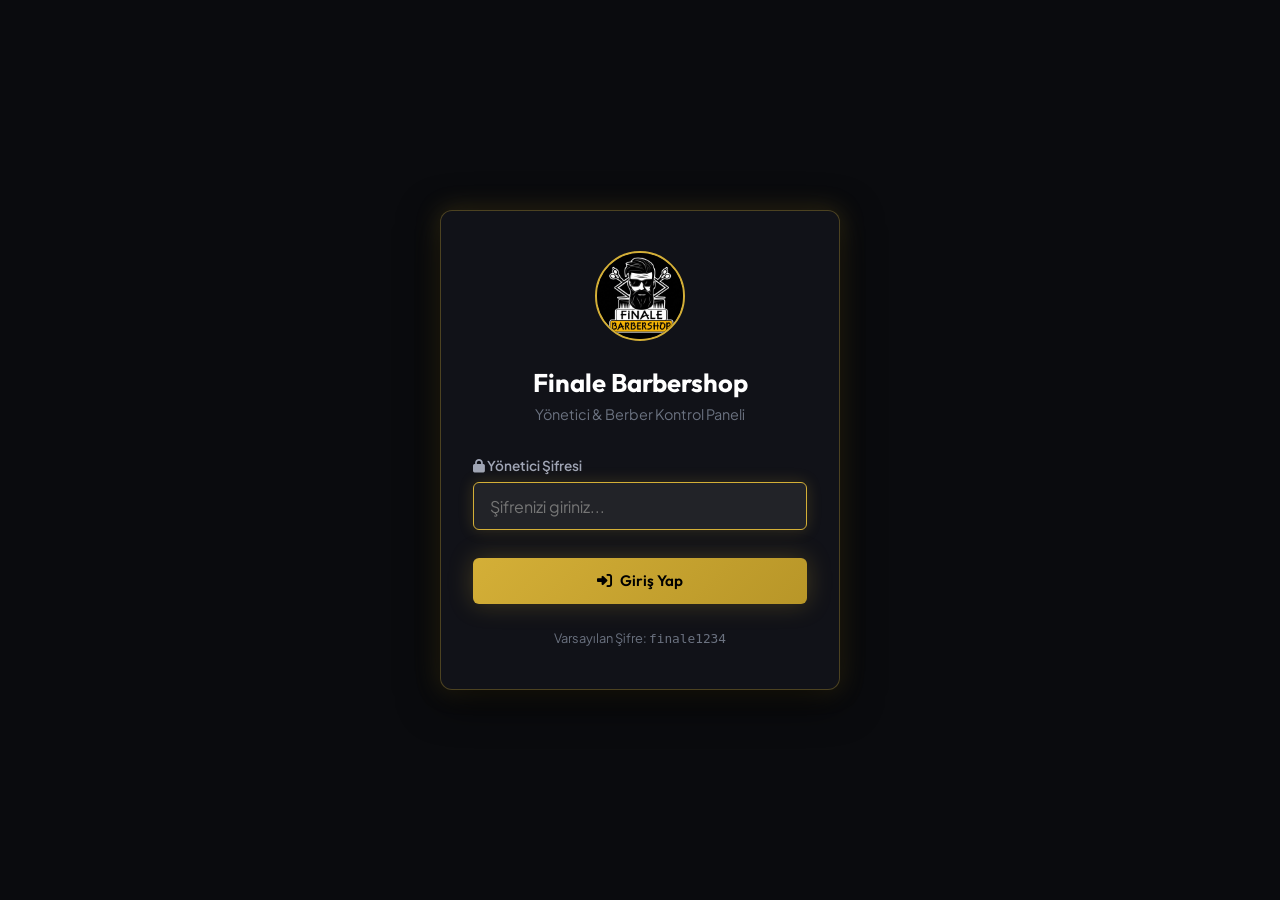
==== commit a8492646: "Add files via upload" ====
--- a/admin.html
+++ b/admin.html
@@ -1,46 +1,49 @@
-﻿<!DOCTYPE html>
+<!DOCTYPE html>
 <html lang="tr">
 <head>
     <meta charset="UTF-8">
     <meta name="viewport" content="width=device-width, initial-scale=1.0">
-    <title>Finale Barbershop | YÃ¶netici Paneli</title>
+    <meta name="theme-color" content="#0a0b0e">
+    <title>Finale Barbershop | Y&ouml;netici ve Berber Paneli</title>
     
     <!-- Google Fonts -->
     <link rel="preconnect" href="https://fonts.googleapis.com">
     <link rel="preconnect" href="https://fonts.gstatic.com" crossorigin>
-    <link href="https://fonts.googleapis.com/css2?family=Outfit:wght@300;400;600;700;800&family=Plus+Jakarta+Sans:wght@300;400;600;700&display=swap" rel="stylesheet">
+    <link href="https://fonts.googleapis.com/css2?family=Outfit:wght@300;400;500;600;700;800;900&family=Plus+Jakarta+Sans:wght@300;400;500;600;700&display=swap" rel="stylesheet">
     
     <!-- FontAwesome Icons -->
     <link rel="stylesheet" href="https://cdnjs.cloudflare.com/ajax/libs/font-awesome/6.4.0/css/all.min.css">
     
+    <!-- Stylesheet -->
     <link rel="stylesheet" href="style.css">
 
     <style>
-        /* =============================
-           LOGIN SCREEN
-        ============================= */
+        .admin-page {
+            padding: 7rem 0 4rem 0;
+            min-height: 100vh;
+        }
+
+        /* Login Screen */
         .login-screen {
             position: fixed;
             inset: 0;
-            background: var(--bg-dark);
+            background: #0a0b0e;
             display: flex;
             align-items: center;
             justify-content: center;
-            z-index: 9999;
+            z-index: 10000;
             padding: 1.5rem;
         }
 
         .login-card {
-            background: var(--bg-panel);
-            backdrop-filter: blur(20px);
-            -webkit-backdrop-filter: blur(20px);
+            background: rgba(18, 20, 26, 0.95);
             border: 1px solid var(--border-gold);
-            border-radius: var(--radius-lg);
-            padding: 3rem 2.5rem;
+            border-radius: var(--radius-md);
+            padding: 2.5rem 2rem;
+            max-width: 400px;
             width: 100%;
-            max-width: 420px;
-            box-shadow: 0 30px 60px rgba(0,0,0,0.8), var(--shadow-gold);
             text-align: center;
+            box-shadow: 0 10px 40px rgba(0,0,0,0.8), var(--shadow-gold);
         }
 
         .login-logo-img {
@@ -48,110 +51,108 @@
             height: 90px;
             border-radius: 50%;
             border: 2px solid var(--primary-gold);
+            margin-bottom: 1.2rem;
             object-fit: cover;
-            margin: 0 auto 1.2rem;
-            display: block;
-        }
-
-        .login-subtitle {
-            color: var(--text-muted);
-            font-size: 0.9rem;
-            margin-bottom: 2rem;
         }
 
         .login-title {
             font-size: 1.6rem;
-            font-weight: 800;
             margin-bottom: 0.3rem;
         }
 
+        .login-subtitle {
+            font-size: 0.9rem;
+            color: var(--text-muted);
+            margin-bottom: 1.8rem;
+        }
+
         .login-form {
             display: flex;
             flex-direction: column;
-            gap: 1rem;
+            gap: 1.2rem;
             text-align: left;
         }
 
         .login-form label {
-            font-size: 0.9rem;
+            font-size: 0.85rem;
             font-weight: 600;
             color: var(--text-secondary);
-            margin-bottom: 0.4rem;
+            margin-bottom: 0.3rem;
             display: block;
         }
 
-        .login-form label i {
-            color: var(--primary-gold);
-            margin-right: 0.4rem;
+        .btn-login {
+            width: 100%;
+            padding: 0.85rem;
+            margin-top: 0.5rem;
         }
 
         .login-error {
-            background: rgba(239, 68, 68, 0.12);
-            border: 1px solid rgba(239, 68, 68, 0.3);
-            color: #ef4444;
-            padding: 0.7rem 1rem;
+            background: rgba(239, 68, 68, 0.15);
+            border: 1px solid rgba(239, 68, 68, 0.4);
+            color: #fca5a5;
+            padding: 0.6rem;
             border-radius: var(--radius-sm);
-            font-size: 0.9rem;
+            font-size: 0.85rem;
             display: none;
         }
 
-        .login-error.show { display: block; }
-
-        .btn-login {
-            margin-top: 0.5rem;
-            width: 100%;
-            padding: 0.9rem;
-            font-size: 1rem;
-        }
-
-        /* =============================
-           ADMIN DASHBOARD
-        ============================= */
-        .admin-page {
-            padding-top: 6rem;
-            padding-bottom: 4rem;
-            min-height: 100vh;
-        }
-
-        /* Salon Settings Control Card */
+        .login-error.show {
+            display: block;
+        }
+
+        /* Admin Management Top Bar */
         .salon-management-card {
-            padding: 1.8rem 2rem;
+            padding: 1.5rem 2rem;
             margin-bottom: 2rem;
+            display: flex;
+            align-items: center;
+            justify-content: space-between;
+            flex-wrap: wrap;
+            gap: 1.5rem;
             border: 1px solid var(--border-gold);
-            display: flex;
-            flex-wrap: wrap;
-            align-items: center;
-            justify-content: space-between;
-            gap: 1.5rem;
         }
 
         .status-toggle-wrapper {
             display: flex;
             align-items: center;
-            gap: 1.2rem;
+            gap: 1rem;
         }
 
         .status-switch-btn {
+            display: inline-flex;
+            align-items: center;
+            gap: 0.6rem;
             padding: 0.7rem 1.4rem;
+            border-radius: var(--radius-full);
+            font-family: var(--font-heading);
             font-weight: 700;
-            border-radius: var(--radius-sm);
+            font-size: 0.95rem;
             cursor: pointer;
-            display: flex;
-            align-items: center;
-            gap: 0.6rem;
+            border: none;
             transition: var(--transition);
         }
 
         .status-switch-btn.open {
             background: rgba(16, 185, 129, 0.2);
             border: 1px solid var(--status-open);
-            color: #10b981;
+            color: #34d399;
+        }
+
+        .status-switch-btn.open:hover {
+            background: var(--status-open);
+            color: #000;
         }
 
         .status-switch-btn.closed {
             background: rgba(239, 68, 68, 0.2);
             border: 1px solid var(--status-closed);
-            color: #ef4444;
+            color: #f87171;
+        }
+
+        .status-switch-btn.closed:hover {
+            background: var(--status-closed);
+            color: #fff;
         }
 
         .hours-config-box {
@@ -165,37 +166,39 @@
             background: rgba(255, 255, 255, 0.05);
             border: 1px solid var(--border-light);
             color: #fff;
-            padding: 0.5rem 0.8rem;
+            padding: 0.45rem 0.8rem;
             border-radius: var(--radius-sm);
+            font-size: 0.9rem;
             outline: none;
         }
 
         .hours-config-box select option {
             background: #12141a;
-            color: #fff;
-        }
-
+        }
+
+        /* Stats Grid */
         .admin-stats-grid {
             display: grid;
             grid-template-columns: repeat(auto-fit, minmax(200px, 1fr));
-            gap: 1.5rem;
-            margin-bottom: 2.5rem;
+            gap: 1.2rem;
+            margin-bottom: 2rem;
         }
 
         .admin-stat-card {
             padding: 1.5rem;
             display: flex;
             align-items: center;
-            gap: 1.2rem;
+            gap: 1rem;
         }
 
         .admin-stat-icon {
-            font-size: 2rem;
+            font-size: 1.8rem;
             color: var(--primary-gold);
+            width: 50px; height: 50px;
             background: rgba(212, 175, 55, 0.1);
-            width: 60px; height: 60px;
             display: flex; align-items: center; justify-content: center;
             border-radius: var(--radius-sm);
+            flex-shrink: 0;
         }
 
         .admin-stat-info h3 {
@@ -391,21 +394,21 @@
         <div class="login-card">
             <img src="logo.png" alt="Finale Barbershop" class="login-logo-img">
             <h2 class="login-title">Finale Barbershop</h2>
-            <p class="login-subtitle">YÃ¶netici & Berber Kontrol Paneli</p>
+            <p class="login-subtitle">Y&ouml;netici &amp; Berber Kontrol Paneli</p>
             
             <form id="loginForm" class="login-form" onsubmit="handleLogin(event)">
                 <div class="login-error" id="loginError">
-                    <i class="fa-solid fa-circle-exclamation"></i> HatalÄ± ÅŸifre girdiniz!
+                    <i class="fa-solid fa-circle-exclamation"></i> Hatal&#305; &#351;ifre girdiniz!
                 </div>
                 <div>
-                    <label for="adminPass"><i class="fa-solid fa-lock"></i> YÃ¶netici Åifresi</label>
-                    <input type="password" id="adminPass" class="form-control" placeholder="Åifrenizi giriniz..." required autofocus>
+                    <label for="adminPass"><i class="fa-solid fa-lock"></i> Y&ouml;netici &#350;ifresi</label>
+                    <input type="password" id="adminPass" class="form-control" placeholder="&#350;ifrenizi giriniz..." required autofocus>
                 </div>
                 <button type="submit" class="btn btn-primary btn-login">
-                    <i class="fa-solid fa-right-to-bracket"></i> GiriÅŸ Yap
+                    <i class="fa-solid fa-right-to-bracket"></i> Giri&#351; Yap
                 </button>
             </form>
-            <p style="font-size: 0.8rem; color: var(--text-muted); margin-top: 1.5rem;">VarsayÄ±lan Åifre: <code>finale1234</code></p>
+            <p style="font-size: 0.8rem; color: var(--text-muted); margin-top: 1.5rem;">Varsay&#305;lan &#350;ifre: <code>finale1234</code></p>
         </div>
     </div>
 
@@ -416,17 +419,17 @@
             <nav class="navbar">
                 <div class="logo">
                     <img src="logo.png" alt="Finale Barbershop" class="site-logo-img">
-                    <span class="logo-text">FINALE <span class="logo-sub">YÃ–NETÄ°CÄ° PANELÄ°</span></span>
+                    <span class="logo-text">FINALE <span class="logo-sub">Y&Ouml;NET&#304;C&#304; PANEL&#304;</span></span>
                 </div>
                 <div class="nav-actions">
                     <span class="sync-badge">
-                        <span class="sync-dot"></span> CanlÄ± Bulut Senkronizasyonu
+                        <span class="sync-dot"></span> Canl&#305; Bulut Senkronizasyonu
                     </span>
                     <a href="index.html" class="btn btn-outline btn-sm" target="_blank">
-                        <i class="fa-solid fa-globe"></i> Web Sitesini AÃ§
+                        <i class="fa-solid fa-globe"></i> Web Sitesini A&ccedil;
                     </a>
                     <button onclick="handleLogout()" class="btn btn-outline btn-sm">
-                        <i class="fa-solid fa-arrow-right-from-bracket"></i> Ã‡Ä±kÄ±ÅŸ Yap
+                        <i class="fa-solid fa-arrow-right-from-bracket"></i> &Ccedil;&#305;k&#305;&#351; Yap
                     </button>
                 </div>
             </nav>
@@ -439,25 +442,25 @@
                 <div class="salon-management-card glass-panel">
                     <div class="status-toggle-wrapper">
                         <div>
-                            <h4 style="font-size: 1.1rem; margin-bottom: 0.2rem;"><i class="fa-solid fa-store"></i> Salon Ã‡alÄ±ÅŸma Durumu</h4>
-                            <p style="font-size: 0.85rem; color: var(--text-muted);">Sitedeki online randevu alÄ±mÄ±nÄ± aÃ§Ä±p kapatÄ±n.</p>
+                            <h4 style="font-size: 1.1rem; margin-bottom: 0.2rem;"><i class="fa-solid fa-store"></i> Salon &Ccedil;al&#305;&#351;ma Durumu</h4>
+                            <p style="font-size: 0.85rem; color: var(--text-muted);">Sitedeki online randevu al&#305;m&#305;n&#305; a&ccedil;&#305;p kapat&#305;n.</p>
                         </div>
                         <button id="salonToggleBtn" class="status-switch-btn open" onclick="toggleSalonState()">
                             <i class="fa-solid fa-circle-check" id="salonToggleIcon"></i>
-                            <span id="salonToggleText">SALON AÃ‡IK (Randevu AlÄ±nabilir)</span>
+                            <span id="salonToggleText">SALON A&Ccedil;IK (Randevu Al&#305;nabilir)</span>
                         </button>
                     </div>
 
                     <div class="hours-config-box">
                         <label style="font-size: 0.9rem; font-weight: 600; color: var(--text-secondary);">
-                            <i class="fa-regular fa-clock" style="color: var(--primary-gold);"></i> Ã‡alÄ±ÅŸma Saatleri:
+                            <i class="fa-regular fa-clock" style="color: var(--primary-gold);"></i> &Ccedil;al&#305;&#351;ma Saatleri:
                         </label>
                         <select id="openHourSelect">
                             <option value="08:00">08:00</option>
                             <option value="09:00" selected>09:00</option>
                             <option value="10:00">10:00</option>
                         </select>
-                        <span>â€“</span>
+                        <span>&ndash;</span>
                         <select id="closeHourSelect">
                             <option value="18:00">18:00</option>
                             <option value="19:00" selected>19:00</option>
@@ -497,7 +500,7 @@
                         <div class="admin-stat-icon" style="color: var(--primary-gold);"><i class="fa-solid fa-scissors"></i></div>
                         <div class="admin-stat-info">
                             <h3 id="statBahattin">0</h3>
-                            <p>Bahattin RandevularÄ±</p>
+                            <p>Bahattin Randevular&#305;</p>
                         </div>
                     </div>
                 </div>
@@ -505,17 +508,17 @@
                 <!-- Controls & Filters -->
                 <div class="admin-controls-bar glass-panel">
                     <div class="filter-group">
-                        <input type="text" id="searchInput" class="form-control filter-input" placeholder="ğŸ” MÃ¼ÅŸteri, Kod, Tel Ara..." oninput="filterAppointments()">
+                        <input type="text" id="searchInput" class="form-control filter-input" placeholder="M&uuml;&#351;teri, Kod, Tel Ara..." oninput="filterAppointments()">
                         <select id="barberFilter" class="form-control filter-input" onchange="filterAppointments()">
-                            <option value="all">TÃ¼m Berberler</option>
+                            <option value="all">T&uuml;m Berberler</option>
                             <option value="Bahattin">Bahattin</option>
                             <option value="Finale Barber Team">Finale Ekibi</option>
                         </select>
                         <select id="statusFilter" class="form-control filter-input" onchange="filterAppointments()">
-                            <option value="all">TÃ¼m Durumlar</option>
+                            <option value="all">T&uuml;m Durumlar</option>
                             <option value="Offen">Bekleyen (Offen)</option>
-                            <option value="OnaylandÄ±">OnaylandÄ±</option>
-                            <option value="Ä°ptal Edildi">Ä°ptal Edildi</option>
+                            <option value="Onayland&#305;">Onayland&#305;</option>
+                            <option value="&#304;ptal Edildi">&#304;ptal Edildi</option>
                         </select>
                     </div>
                     <div style="display: flex; gap: 0.6rem;">
@@ -530,14 +533,14 @@
                     <table class="admin-table">
                         <thead>
                             <tr>
-                                <th>Tarih & Saat</th>
-                                <th>GÃ¼venlik Kodu</th>
+                                <th>Tarih &amp; Saat</th>
+                                <th>G&uuml;venlik Kodu</th>
                                 <th>Berber</th>
-                                <th>MÃ¼ÅŸteri Bilgileri</th>
+                                <th>M&uuml;&#351;teri Bilgileri</th>
                                 <th>E-Mail</th>
-                                <th>Hizmet & Not</th>
+                                <th>Hizmet &amp; Not</th>
                                 <th>Durum</th>
-                                <th>Ä°ÅŸlemler</th>
+                                <th>&#304;&#351;lemler</th>
                             </tr>
                         </thead>
                         <tbody id="appointmentsTableBody">
--- a/style.css
+++ b/style.css
@@ -1,11 +1,11 @@
 ﻿/* ==========================================================================
-   DER FINALE BARBERSHOP - LUXURY MODERN STYLESHEET (MOBILE OPTIMIZED)
+   DER FINALE BARBERSHOP - LUXURY MODERN STYLESHEET (R8 ARCHITECTURE)
    ========================================================================== */
 
 :root {
-    --bg-dark: #0a0b0e;
-    --bg-card: rgba(18, 20, 26, 0.75);
-    --bg-panel: rgba(22, 25, 33, 0.9);
+    --bg-dark: #07080b;
+    --bg-card: rgba(15, 17, 23, 0.85);
+    --bg-panel: rgba(18, 20, 28, 0.95);
     --primary-gold: #d4af37;
     --primary-gold-hover: #b89628;
     --gold-glow: rgba(212, 175, 55, 0.35);
@@ -18,27 +18,33 @@
     --status-closed: #ef4444;
     --font-heading: 'Outfit', sans-serif;
     --font-body: 'Plus Jakarta Sans', sans-serif;
-    --radius-sm: 8px;
-    --radius-md: 14px;
-    --radius-lg: 20px;
+    --radius-sm: 6px;
+    --radius-md: 12px;
+    --radius-lg: 18px;
     --radius-full: 9999px;
     --transition: all 0.25s cubic-bezier(0.4, 0, 0.2, 1);
-    --shadow-sm: 0 4px 12px rgba(0, 0, 0, 0.3);
-    --shadow-lg: 0 15px 35px rgba(0, 0, 0, 0.5);
+    --shadow-card: 0 10px 30px rgba(0, 0, 0, 0.6);
     --shadow-gold: 0 0 25px rgba(212, 175, 55, 0.25);
 }
 
-/* Reset & Base */
+/* Reset & Global Overflow Protection */
 *, *::before, *::after {
     margin: 0;
     padding: 0;
-    box-sizing: border-box;
+    box-sizing: border-box !important;
+}
+
+html, body {
+    overflow-x: hidden !important;
+    width: 100% !important;
+    max-width: 100vw !important;
+    position: relative;
+    -webkit-text-size-adjust: 100%;
 }
 
 html {
     scroll-behavior: smooth;
     font-size: 16px;
-    -webkit-text-size-adjust: 100%;
 }
 
 body {
@@ -46,9 +52,12 @@
     color: var(--text-primary);
     font-family: var(--font-body);
     line-height: 1.6;
-    overflow-x: hidden;
-    width: 100%;
     -webkit-font-smoothing: antialiased;
+}
+
+section, main, footer, .container, .hero-container {
+    max-width: 100% !important;
+    overflow-x: hidden !important;
 }
 
 h1, h2, h3, h4, h5, h6 {
@@ -84,7 +93,7 @@
     -webkit-backdrop-filter: blur(16px);
     border: 1px solid var(--border-light);
     border-radius: var(--radius-md);
-    box-shadow: var(--shadow-lg);
+    box-shadow: var(--shadow-card);
 }
 
 .glass-frame {
@@ -217,11 +226,12 @@
 .site-header {
     position: fixed;
     top: 0; left: 0; right: 0;
-    background: rgba(10, 11, 14, 0.92);
+    background: rgba(8, 9, 12, 0.94);
     backdrop-filter: blur(20px);
     -webkit-backdrop-filter: blur(20px);
     border-bottom: 1px solid var(--border-light);
     z-index: 1000;
+    width: 100%;
 }
 
 .navbar {
@@ -240,7 +250,7 @@
 }
 
 .site-logo-img {
-    height: 44px;
+    height: 42px;
     width: auto;
     object-fit: contain;
     filter: drop-shadow(0 0 8px rgba(212, 175, 55, 0.4));
@@ -264,7 +274,7 @@
 .nav-menu {
     display: flex;
     align-items: center;
-    gap: 2.2rem;
+    gap: 2rem;
 }
 
 .nav-links {
@@ -305,7 +315,6 @@
     gap: 1rem;
 }
 
-/* Language Selector */
 .lang-selector {
     display: flex;
     align-items: center;
@@ -388,8 +397,8 @@
 }
 
 .hero-logo-img {
-    width: 135px;
-    height: 135px;
+    width: 130px;
+    height: 130px;
     border-radius: 50%;
     object-fit: cover;
     border: 3px solid var(--primary-gold);
@@ -776,25 +785,188 @@
 }
 
 /* ==========================================================================
-   BOOKING SECTION & BARBER SELECTION (ULTRA OPTIMIZED FOR MOBILE)
+   R8-STYLE ATELIER BOOKING WIZARD (100% PERFECT FIT FOR MOBILE & DESKTOP)
    ========================================================================== */
 .booking-section {
     padding: 5rem 0;
-}
-
-.booking-wrapper {
-    padding: 2.8rem 2.4rem;
-    max-width: 860px;
+    width: 100%;
+}
+
+.booking-atelier-frame {
+    background: #06070a;
+    border: 1px solid var(--border-gold);
+    border-radius: var(--radius-md);
+    padding: 3.5rem 2.8rem;
+    box-shadow: var(--shadow-card), 0 0 50px rgba(212, 175, 55, 0.1);
+    width: 100%;
+    max-width: 900px;
+    margin: 0 auto;
+}
+
+.atelier-booking-wizard {
+    display: flex;
+    flex-direction: column;
+    gap: 2rem;
+    margin-top: 2rem;
+    width: 100%;
+}
+
+.wizard-step-box {
+    background: rgba(12, 14, 19, 0.9);
+    border: 1px solid var(--border-light);
+    border-radius: var(--radius-md);
+    padding: 1.8rem;
+    width: 100%;
+}
+
+.step-badge-title {
+    display: flex;
+    align-items: center;
+    gap: 0.9rem;
+    margin-bottom: 1.4rem;
+    border-bottom: 1px solid var(--border-light);
+    padding-bottom: 0.8rem;
+}
+
+.step-num {
+    font-family: var(--font-heading);
+    font-size: 1.1rem;
+    font-weight: 900;
+    background: var(--primary-gold);
+    color: #000000;
+    width: 34px;
+    height: 34px;
+    display: flex;
+    align-items: center;
+    justify-content: center;
+    border-radius: 4px;
+    flex-shrink: 0;
+}
+
+.step-badge-title h3 {
+    font-size: 1.15rem;
+    font-weight: 800;
+    color: #ffffff;
+    letter-spacing: 0.5px;
+    margin: 0;
+}
+
+/* Barber Selection (R8 Style Cards Grid) */
+.barbers-selection-grid {
+    display: grid;
+    grid-template-columns: repeat(2, 1fr);
+    gap: 1.2rem;
+    max-width: 680px;
     margin: 0 auto;
     width: 100%;
-    border: 1px solid var(--border-gold);
-}
-
-.booking-header {
-    margin-bottom: 2rem;
-}
-
-/* Salon Closed Banner */
+}
+
+.barber-card {
+    background: rgba(16, 18, 25, 0.95);
+    border: 1px solid var(--border-light);
+    border-radius: var(--radius-sm);
+    padding: 1.5rem 1rem;
+    cursor: pointer;
+    touch-action: manipulation;
+    -webkit-tap-highlight-color: transparent;
+    transition: var(--transition);
+    position: relative;
+    display: flex;
+    flex-direction: column;
+    align-items: center;
+    text-align: center;
+    user-select: none;
+    box-shadow: var(--shadow-card);
+    justify-content: space-between;
+    min-height: 200px;
+}
+
+.barber-card:hover {
+    border-color: var(--primary-gold);
+    transform: translateY(-3px);
+    box-shadow: var(--shadow-gold);
+    background: rgba(212, 175, 55, 0.04);
+}
+
+.barber-card.selected, .barber-card.active {
+    background: rgba(212, 175, 55, 0.1);
+    border: 2px solid var(--primary-gold);
+    box-shadow: 0 0 20px rgba(212, 175, 55, 0.3);
+}
+
+.barber-select-check {
+    position: absolute;
+    top: 0.6rem;
+    right: 0.6rem;
+    width: 22px;
+    height: 22px;
+    border-radius: 50%;
+    background: var(--primary-gold);
+    color: #000;
+    display: flex;
+    align-items: center;
+    justify-content: center;
+    font-size: 0.75rem;
+    opacity: 0;
+    transform: scale(0.5);
+    transition: var(--transition);
+}
+
+.barber-card.selected .barber-select-check, .barber-card.active .barber-select-check {
+    opacity: 1;
+    transform: scale(1);
+}
+
+.barber-avatar-box {
+    width: 70px;
+    height: 70px;
+    border-radius: 50%;
+    margin-bottom: 0.8rem;
+    position: relative;
+    padding: 2px;
+    background: linear-gradient(135deg, var(--primary-gold), rgba(255, 255, 255, 0.15));
+    flex-shrink: 0;
+}
+
+.barber-avatar-inner {
+    width: 100%;
+    height: 100%;
+    border-radius: 50%;
+    background: #14161f;
+    display: flex;
+    align-items: center;
+    justify-content: center;
+    color: var(--primary-gold);
+    font-size: 1.6rem;
+}
+
+.barber-name {
+    font-size: 1.1rem;
+    font-weight: 800;
+    color: #fff;
+    margin-bottom: 0.2rem;
+}
+
+.barber-role {
+    font-size: 0.78rem;
+    color: var(--text-muted);
+    margin-bottom: 0.6rem;
+}
+
+.barber-status-badge {
+    font-size: 0.7rem;
+    font-weight: 700;
+    color: var(--status-open);
+    display: inline-flex;
+    align-items: center;
+    gap: 0.3rem;
+}
+
+.barber-status-badge i {
+    font-size: 0.5rem;
+}
+
+/* Salon Closed Alert */
 .salon-closed-banner {
     background: rgba(239, 68, 68, 0.15);
     border: 1px solid rgba(239, 68, 68, 0.4);
@@ -804,7 +976,7 @@
     display: flex;
     align-items: center;
     gap: 1rem;
-    margin-bottom: 2rem;
+    margin-bottom: 1.5rem;
     width: 100%;
 }
 
@@ -826,95 +998,11 @@
     margin: 0;
 }
 
-/* Barber Selection Cards Grid */
-.barber-selection-grid {
-    display: grid;
-    grid-template-columns: repeat(2, 1fr);
-    gap: 1rem;
-    margin-top: 0.5rem;
-    width: 100%;
-}
-
-.barber-card {
-    padding: 1rem 1.1rem;
-    background: rgba(255, 255, 255, 0.03);
-    border: 1px solid var(--border-light);
-    border-radius: var(--radius-md);
-    display: flex;
-    align-items: center;
-    gap: 0.8rem;
-    cursor: pointer;
-    transition: var(--transition);
-    position: relative;
-    min-width: 0;
-}
-
-.barber-card:hover {
-    border-color: var(--primary-gold);
-    background: rgba(212, 175, 55, 0.05);
-}
-
-.barber-card.active {
-    border-color: var(--primary-gold);
-    background: rgba(212, 175, 55, 0.12);
-    box-shadow: 0 0 18px rgba(212, 175, 55, 0.25);
-}
-
-.barber-avatar {
-    width: 42px;
-    height: 42px;
-    border-radius: 50%;
-    background: rgba(212, 175, 55, 0.15);
-    display: flex;
-    align-items: center;
-    justify-content: center;
-    font-size: 1.2rem;
-    color: var(--primary-gold);
-    flex-shrink: 0;
-}
-
-.barber-info {
-    min-width: 0;
-    overflow: hidden;
-}
-
-.barber-info h4 {
-    font-size: 1rem;
-    font-weight: 700;
-    margin-bottom: 0.1rem;
-    white-space: nowrap;
-    overflow: hidden;
-    text-overflow: ellipsis;
-}
-
-.barber-info span {
-    font-size: 0.75rem;
-    color: var(--text-muted);
-    display: block;
-    white-space: nowrap;
-    overflow: hidden;
-    text-overflow: ellipsis;
-}
-
-.barber-check-icon {
-    position: absolute;
-    top: 0.6rem;
-    right: 0.6rem;
-    color: var(--primary-gold);
-    font-size: 1.1rem;
-    opacity: 0;
-    transition: var(--transition);
-}
-
-.barber-card.active .barber-check-icon {
-    opacity: 1;
-}
-
 /* Form Styles */
 .form-grid {
     display: grid;
     grid-template-columns: 1fr 1fr;
-    gap: 1.4rem;
+    gap: 1.2rem;
     width: 100%;
 }
 
@@ -923,7 +1011,6 @@
     flex-direction: column;
     gap: 0.45rem;
     width: 100%;
-    min-width: 0;
 }
 
 .form-group.full-width {
@@ -944,7 +1031,8 @@
 }
 
 .form-control {
-    width: 100%;
+    width: 100% !important;
+    max-width: 100% !important;
     background: rgba(255, 255, 255, 0.04);
     border: 1px solid var(--border-light);
     padding: 0.8rem 1rem;
@@ -972,11 +1060,11 @@
     color: var(--text-muted);
 }
 
-/* Time Slots (Mobile-First Grid) */
+/* Time Slots */
 .time-slots-grid {
     display: grid;
-    grid-template-columns: repeat(auto-fill, minmax(76px, 1fr));
-    gap: 0.6rem;
+    grid-template-columns: repeat(auto-fill, minmax(80px, 1fr));
+    gap: 0.5rem;
     margin-top: 0.4rem;
     max-height: 220px;
     overflow-y: auto;
@@ -1002,11 +1090,11 @@
 .time-slot-btn span {
     font-family: var(--font-heading);
     font-weight: 700;
-    font-size: 0.9rem;
+    font-size: 0.88rem;
 }
 
 .time-slot-btn small {
-    font-size: 0.68rem;
+    font-size: 0.65rem;
     color: var(--status-open);
 }
 
@@ -1050,16 +1138,6 @@
     color: var(--primary-gold);
     margin-bottom: 0.6rem;
     display: block;
-}
-
-.form-actions {
-    margin-top: 2rem;
-    width: 100%;
-}
-
-.form-actions button {
-    width: 100%;
-    max-width: 460px;
 }
 
 /* ==========================================================================
@@ -1254,7 +1332,7 @@
 .modal-backdrop {
     position: fixed;
     inset: 0;
-    background: rgba(0, 0, 0, 0.82);
+    background: rgba(0, 0, 0, 0.85);
     backdrop-filter: blur(10px);
     display: none;
     align-items: center;
@@ -1331,7 +1409,7 @@
 }
 
 /* ==========================================================================
-   COMPREHENSIVE MOBILE & TABLET MEDIA QUERIES
+   MOBILE RESPONSIVE MEDIA QUERIES (R8 SPECIFICATION)
    ========================================================================== */
 @media (max-width: 992px) {
     .nav-menu {
@@ -1372,39 +1450,27 @@
     .contact-grid {
         grid-template-columns: 1fr;
     }
-
-    .contact-map-wrapper {
-        min-height: 300px;
-    }
-}
-
-/* SMARTPHONE OPTIMIZATIONS (iPhone, Samsung, Android screens <= 768px) */
+}
+
+/* SMARTPHONES <= 768px (Exact R8 Fit) */
 @media (max-width: 768px) {
-    html {
-        font-size: 15px;
-    }
-
     .container {
-        padding: 0 1rem;
+        padding: 0 0.8rem !important;
+        width: 100% !important;
     }
 
     .hero-section {
         padding-top: 5.5rem;
         padding-bottom: 3rem;
-        min-height: auto;
     }
 
     .hero-logo-img {
-        width: 115px;
-        height: 115px;
+        width: 110px;
+        height: 110px;
     }
 
     .hero-title {
-        font-size: 2rem;
-    }
-
-    .hero-subtitle {
-        font-size: 0.95rem;
+        font-size: 1.95rem;
     }
 
     .hero-buttons {
@@ -1420,131 +1486,132 @@
         padding: 1rem;
         flex-direction: column;
         align-items: flex-start;
-        gap: 0.8rem;
     }
 
     .hours-quick-summary {
         width: 100%;
-        justify-content: flex-start;
     }
 
     .about-card, .price-list-container, .contact-info-card {
-        padding: 1.5rem 1.1rem;
+        padding: 1.4rem 1rem;
     }
 
     .section-title {
-        font-size: 1.8rem;
-    }
-
-    /* BOOKING WRAPPER MOBILE FIT */
+        font-size: 1.75rem;
+    }
+
+    /* BOOKING WIZARD MOBILE */
     .booking-section {
-        padding: 3.5rem 0;
-    }
-
-    .booking-wrapper {
-        padding: 1.6rem 1.1rem;
+        padding: 3rem 0;
+    }
+
+    .booking-atelier-frame {
+        padding: 1.4rem 0.85rem !important;
         border-radius: var(--radius-md);
     }
 
-    .booking-header {
-        margin-bottom: 1.5rem;
-    }
-
-    .booking-header .section-title {
-        font-size: 1.7rem;
+    .atelier-booking-wizard {
+        gap: 1.3rem;
+        margin-top: 1.4rem;
+    }
+
+    .wizard-step-box {
+        padding: 1.2rem 0.85rem !important;
+        border-radius: var(--radius-sm);
+    }
+
+    .step-badge-title {
+        gap: 0.65rem;
+        margin-bottom: 1rem;
+        padding-bottom: 0.6rem;
+    }
+
+    .step-num {
+        width: 28px;
+        height: 28px;
+        font-size: 0.95rem;
+    }
+
+    .step-badge-title h3 {
+        font-size: 1rem;
+    }
+
+    /* Barber cards on mobile: 2 equal columns */
+    .barbers-selection-grid {
+        grid-template-columns: 1fr 1fr;
+        gap: 0.6rem;
+    }
+
+    .barber-card {
+        padding: 1rem 0.5rem;
+        min-height: 170px;
+    }
+
+    .barber-avatar-box {
+        width: 54px;
+        height: 54px;
+        margin-bottom: 0.5rem;
+    }
+
+    .barber-avatar-inner {
+        font-size: 1.3rem;
+    }
+
+    .barber-name {
+        font-size: 0.95rem;
+    }
+
+    .barber-role {
+        font-size: 0.68rem;
+        margin-bottom: 0.4rem;
     }
 
     .form-grid {
         grid-template-columns: 1fr;
-        gap: 1.1rem;
-    }
-
-    /* Barber cards on mobile: perfect 2-column or tight fit */
-    .barber-selection-grid {
-        grid-template-columns: 1fr 1fr;
-        gap: 0.6rem;
-    }
-
-    .barber-card {
-        padding: 0.75rem 0.5rem;
-        gap: 0.45rem;
-        flex-direction: column;
-        text-align: center;
-        align-items: center;
-        justify-content: center;
-    }
-
-    .barber-avatar {
-        width: 36px;
-        height: 36px;
-        font-size: 1rem;
-    }
-
-    .barber-info h4 {
-        font-size: 0.9rem;
-    }
-
-    .barber-info span {
-        font-size: 0.68rem;
-    }
-
-    .barber-check-icon {
-        top: 0.4rem;
-        right: 0.4rem;
-        font-size: 0.9rem;
-    }
-
-    /* Form inputs mobile styling */
+        gap: 1rem;
+    }
+
     .form-control {
         padding: 0.75rem 0.85rem;
-        font-size: 16px; /* Prevents auto-zoom on iOS */
-    }
-
-    /* Time slots: 4 clean columns on phone */
+        font-size: 16px;
+    }
+
     .time-slots-grid {
         grid-template-columns: repeat(4, 1fr);
-        gap: 0.45rem;
-        max-height: 190px;
+        gap: 0.4rem;
+        max-height: 180px;
     }
 
     .time-slot-btn {
-        padding: 0.5rem 0.2rem;
+        padding: 0.45rem 0.15rem;
     }
 
     .time-slot-btn span {
-        font-size: 0.82rem;
+        font-size: 0.8rem;
     }
 
     .time-slot-btn small {
-        font-size: 0.62rem;
-    }
-
-    .form-actions {
-        margin-top: 1.5rem;
-    }
-
-    .form-actions button {
-        width: 100%;
-        max-width: 100%;
-        font-size: 0.98rem;
+        font-size: 0.6rem;
+    }
+
+    #submitBookingBtn {
+        width: 100% !important;
+        font-size: 0.95rem;
         padding: 0.9rem 1rem;
     }
 
-    /* Salon closed banner mobile */
     .salon-closed-banner {
         flex-direction: column;
         text-align: center;
         padding: 1rem;
-        gap: 0.5rem;
-    }
-
-    /* Review Card mobile */
+    }
+
     .review-card {
-        padding: 2.2rem 1.2rem;
+        padding: 2rem 1rem;
     }
 
     .review-title {
-        font-size: 1.6rem;
+        font-size: 1.5rem;
     }
 
     .review-actions {
@@ -1556,24 +1623,22 @@
         width: 100%;
     }
 
-    /* Modal mobile */
-    .modal-box {
-        padding: 2rem 1.2rem;
-    }
-
-    .auth-code-display {
-        font-size: 1.7rem;
-        letter-spacing: 2px;
-    }
-}
-
-/* VERY SMALL SCREENS (<= 380px) */
-@media (max-width: 380px) {
+    .footer-content {
+        flex-direction: column;
+        text-align: center;
+    }
+
+    .footer-links {
+        justify-content: center;
+    }
+}
+
+/* SMALL SCREENS <= 400px */
+@media (max-width: 400px) {
     .time-slots-grid {
         grid-template-columns: repeat(3, 1fr);
     }
-
-    .hero-title {
-        font-size: 1.75rem;
+    .barber-card {
+        padding: 0.8rem 0.35rem;
     }
 }
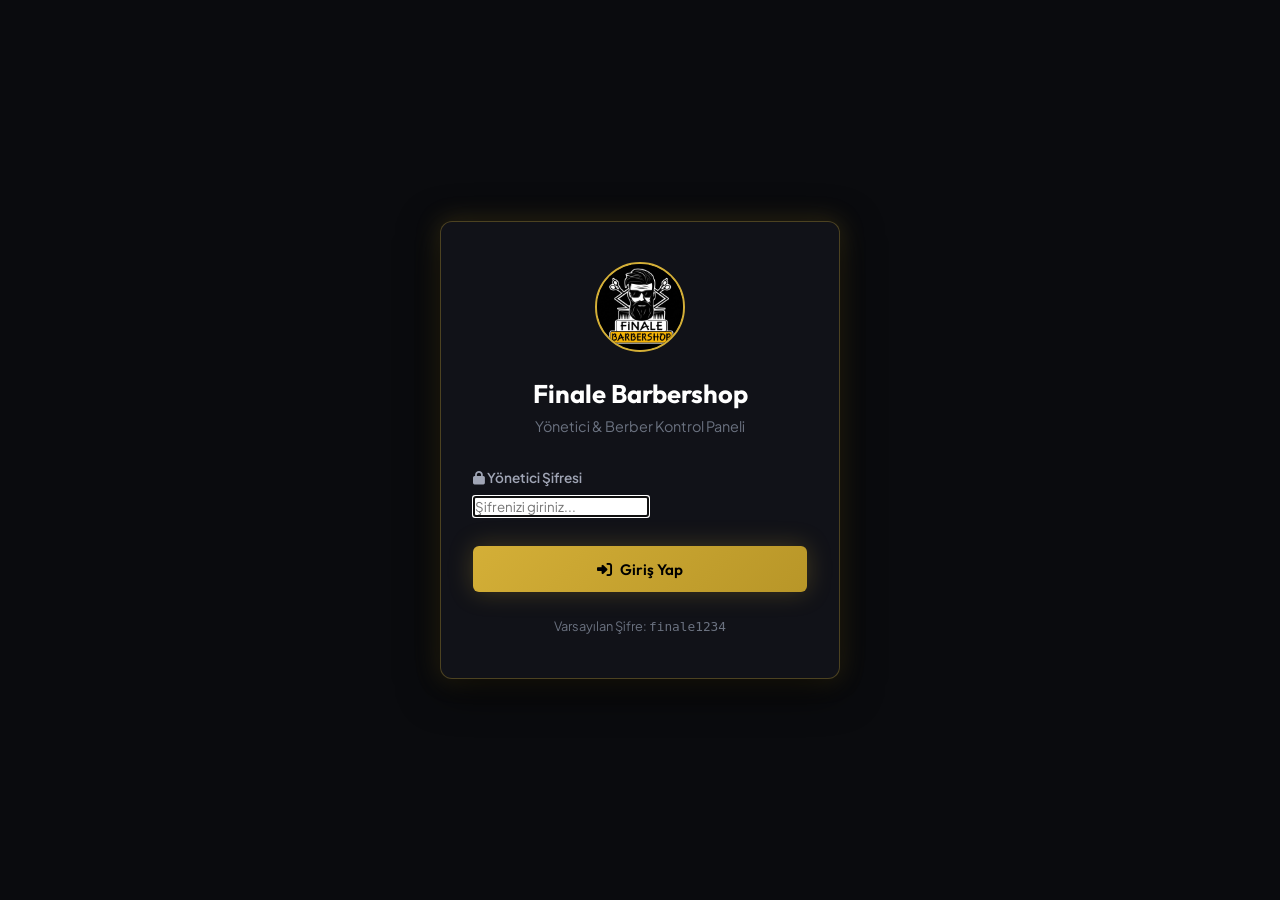
==== commit e5a206c0: "Add files via upload" ====
--- a/admin.html
+++ b/admin.html
@@ -2,6 +2,9 @@
 <html lang="tr">
 <head>
     <meta charset="UTF-8">
+    <meta http-equiv="Cache-Control" content="no-cache, no-store, must-revalidate">
+    <meta http-equiv="Pragma" content="no-cache">
+    <meta http-equiv="Expires" content="0">
     <meta name="viewport" content="width=device-width, initial-scale=1.0">
     <meta name="theme-color" content="#0a0b0e">
     <title>Finale Barbershop | Y&ouml;netici ve Berber Paneli</title>
@@ -14,8 +17,8 @@
     <!-- FontAwesome Icons -->
     <link rel="stylesheet" href="https://cdnjs.cloudflare.com/ajax/libs/font-awesome/6.4.0/css/all.min.css">
     
-    <!-- Stylesheet -->
-    <link rel="stylesheet" href="style.css">
+    <!-- Stylesheet with Cache Buster -->
+    <link rel="stylesheet" href="style.css?v=3.0">
 
     <style>
         .admin-page {
@@ -553,6 +556,7 @@
         </main>
     </div>
 
-    <script src="admin.js"></script>
+    <!-- JavaScript File with Cache Buster -->
+    <script src="admin.js?v=3.0"></script>
 </body>
 </html>
--- a/style.css
+++ b/style.css
@@ -1,5 +1,5 @@
 ﻿/* ==========================================================================
-   DER FINALE BARBERSHOP - LUXURY MODERN STYLESHEET (R8 ARCHITECTURE)
+   DER FINALE BARBERSHOP - LUXURY MODERN STYLESHEET (CLEAN REFACTORED)
    ========================================================================== */
 
 :root {
@@ -201,8 +201,8 @@
 }
 
 .btn-xl {
-    padding: 1rem 2rem;
-    font-size: 1.1rem;
+    padding: 0.95rem 1.8rem;
+    font-size: 1.05rem;
     font-weight: 700;
 }
 
@@ -785,185 +785,272 @@
 }
 
 /* ==========================================================================
-   R8-STYLE ATELIER BOOKING WIZARD (100% PERFECT FIT FOR MOBILE & DESKTOP)
+   CLEAN LUXURY BOOKING SECTION (SEPARATE BARBER CALENDARS - ZERO CRAMP)
    ========================================================================== */
 .booking-section {
-    padding: 5rem 0;
-    width: 100%;
-}
-
-.booking-atelier-frame {
-    background: #06070a;
+    padding: 4.5rem 0;
+    width: 100%;
+}
+
+.booking-clean-card {
+    background: #08090d;
     border: 1px solid var(--border-gold);
-    border-radius: var(--radius-md);
-    padding: 3.5rem 2.8rem;
-    box-shadow: var(--shadow-card), 0 0 50px rgba(212, 175, 55, 0.1);
-    width: 100%;
-    max-width: 900px;
+    border-radius: var(--radius-lg);
+    padding: 2.8rem 2.2rem;
+    box-shadow: var(--shadow-card), 0 0 50px rgba(212, 175, 55, 0.12);
+    width: 100%;
+    max-width: 760px;
     margin: 0 auto;
 }
 
-.atelier-booking-wizard {
+.booking-clean-form {
     display: flex;
     flex-direction: column;
-    gap: 2rem;
-    margin-top: 2rem;
-    width: 100%;
-}
-
-.wizard-step-box {
-    background: rgba(12, 14, 19, 0.9);
+    gap: 1.6rem;
+    margin-top: 1.8rem;
+    width: 100%;
+}
+
+.clean-form-block {
+    background: rgba(16, 18, 26, 0.7);
     border: 1px solid var(--border-light);
     border-radius: var(--radius-md);
-    padding: 1.8rem;
-    width: 100%;
-}
-
-.step-badge-title {
-    display: flex;
-    align-items: center;
+    padding: 1.4rem;
+    width: 100%;
+}
+
+.block-label {
+    font-family: var(--font-heading);
+    font-size: 0.95rem;
+    font-weight: 700;
+    color: #fff;
+    display: flex;
+    align-items: center;
+    gap: 0.5rem;
+    margin-bottom: 0.9rem;
+}
+
+.block-label i {
+    color: var(--primary-gold);
+}
+
+/* Barber Pills Row */
+.barber-pills-row {
+    display: grid;
+    grid-template-columns: 1fr 1fr;
     gap: 0.9rem;
-    margin-bottom: 1.4rem;
-    border-bottom: 1px solid var(--border-light);
-    padding-bottom: 0.8rem;
-}
-
-.step-num {
-    font-family: var(--font-heading);
-    font-size: 1.1rem;
-    font-weight: 900;
-    background: var(--primary-gold);
-    color: #000000;
-    width: 34px;
-    height: 34px;
-    display: flex;
-    align-items: center;
-    justify-content: center;
-    border-radius: 4px;
-    flex-shrink: 0;
-}
-
-.step-badge-title h3 {
-    font-size: 1.15rem;
-    font-weight: 800;
-    color: #ffffff;
-    letter-spacing: 0.5px;
-    margin: 0;
-}
-
-/* Barber Selection (R8 Style Cards Grid) */
-.barbers-selection-grid {
-    display: grid;
-    grid-template-columns: repeat(2, 1fr);
-    gap: 1.2rem;
-    max-width: 680px;
-    margin: 0 auto;
-    width: 100%;
-}
-
-.barber-card {
-    background: rgba(16, 18, 25, 0.95);
+    width: 100%;
+}
+
+.barber-pill {
+    background: rgba(255, 255, 255, 0.02);
     border: 1px solid var(--border-light);
-    border-radius: var(--radius-sm);
-    padding: 1.5rem 1rem;
+    border-radius: var(--radius-md);
+    padding: 1rem 0.9rem;
     cursor: pointer;
-    touch-action: manipulation;
-    -webkit-tap-highlight-color: transparent;
+    display: flex;
+    align-items: center;
+    gap: 0.8rem;
     transition: var(--transition);
     position: relative;
+    user-select: none;
+}
+
+.barber-pill:hover {
+    border-color: var(--primary-gold);
+    background: rgba(212, 175, 55, 0.05);
+}
+
+.barber-pill.selected {
+    border: 2px solid var(--primary-gold);
+    background: rgba(212, 175, 55, 0.12);
+    box-shadow: 0 0 20px rgba(212, 175, 55, 0.25);
+}
+
+.pill-check-icon {
+    position: absolute;
+    top: 0.5rem;
+    right: 0.5rem;
+    color: var(--primary-gold);
+    font-size: 1rem;
+    opacity: 0;
+    transition: var(--transition);
+}
+
+.barber-pill.selected .pill-check-icon {
+    opacity: 1;
+}
+
+.pill-avatar {
+    width: 44px;
+    height: 44px;
+    border-radius: 50%;
+    background: rgba(212, 175, 55, 0.15);
+    border: 1px solid var(--primary-gold);
+    display: flex;
+    align-items: center;
+    justify-content: center;
+    font-size: 1.2rem;
+    color: var(--primary-gold);
+    flex-shrink: 0;
+}
+
+.pill-text {
+    min-width: 0;
+}
+
+.pill-name {
+    font-size: 1.05rem;
+    font-weight: 800;
+    color: #fff;
+    margin-bottom: 0.1rem;
+}
+
+.pill-sub {
+    font-size: 0.75rem;
+    color: var(--text-muted);
+    display: block;
+    white-space: nowrap;
+    overflow: hidden;
+    text-overflow: ellipsis;
+}
+
+/* Luxury Form Controls */
+.form-control-luxury {
+    width: 100% !important;
+    background: rgba(10, 11, 15, 0.85);
+    border: 1px solid var(--border-light);
+    padding: 0.85rem 1.1rem;
+    border-radius: var(--radius-sm);
+    color: #fff;
+    font-size: 16px;
+    outline: none;
+    transition: var(--transition);
+}
+
+.form-control-luxury:focus {
+    border-color: var(--primary-gold);
+    box-shadow: 0 0 15px rgba(212, 175, 55, 0.25);
+}
+
+.form-control-luxury option {
+    background: #14161f;
+    color: #fff;
+}
+
+.form-row-2 {
+    display: grid;
+    grid-template-columns: 1fr 1fr;
+    gap: 0.9rem;
+    width: 100%;
+}
+
+.form-field-unit {
     display: flex;
     flex-direction: column;
-    align-items: center;
-    text-align: center;
-    user-select: none;
-    box-shadow: var(--shadow-card);
-    justify-content: space-between;
-    min-height: 200px;
-}
-
-.barber-card:hover {
+    gap: 0.35rem;
+    width: 100%;
+    min-width: 0;
+}
+
+.form-help-text {
+    font-size: 0.78rem;
+    color: var(--text-muted);
+}
+
+/* Barber Indicator above slots */
+.barber-calendar-indicator {
+    background: rgba(212, 175, 55, 0.08);
+    border-left: 3px solid var(--primary-gold);
+    padding: 0.35rem 0.65rem;
+    border-radius: 4px;
+    font-size: 0.8rem;
+    color: var(--primary-gold);
+    margin-bottom: 0.5rem;
+}
+
+/* Time Slots Clean Grid */
+.time-slots-clean-grid {
+    display: grid;
+    grid-template-columns: repeat(auto-fill, minmax(75px, 1fr));
+    gap: 0.45rem;
+    max-height: 180px;
+    overflow-y: auto;
+    padding-right: 0.2rem;
+    width: 100%;
+}
+
+.time-slot-btn {
+    background: rgba(255, 255, 255, 0.03);
+    border: 1px solid var(--border-light);
+    padding: 0.45rem 0.2rem;
+    border-radius: var(--radius-sm);
+    color: #fff;
+    cursor: pointer;
+    display: flex;
+    flex-direction: column;
+    align-items: center;
+    gap: 0.1rem;
+    transition: var(--transition);
+    touch-action: manipulation;
+}
+
+.time-slot-btn span {
+    font-family: var(--font-heading);
+    font-weight: 700;
+    font-size: 0.88rem;
+}
+
+.time-slot-btn small {
+    font-size: 0.65rem;
+    color: var(--status-open);
+}
+
+.time-slot-btn:hover:not(:disabled) {
     border-color: var(--primary-gold);
-    transform: translateY(-3px);
-    box-shadow: var(--shadow-gold);
-    background: rgba(212, 175, 55, 0.04);
-}
-
-.barber-card.selected, .barber-card.active {
-    background: rgba(212, 175, 55, 0.1);
-    border: 2px solid var(--primary-gold);
-    box-shadow: 0 0 20px rgba(212, 175, 55, 0.3);
-}
-
-.barber-select-check {
-    position: absolute;
-    top: 0.6rem;
-    right: 0.6rem;
-    width: 22px;
-    height: 22px;
-    border-radius: 50%;
+    background: rgba(212, 175, 55, 0.12);
+}
+
+.time-slot-btn.selected {
     background: var(--primary-gold);
     color: #000;
-    display: flex;
-    align-items: center;
-    justify-content: center;
-    font-size: 0.75rem;
-    opacity: 0;
-    transform: scale(0.5);
-    transition: var(--transition);
-}
-
-.barber-card.selected .barber-select-check, .barber-card.active .barber-select-check {
-    opacity: 1;
-    transform: scale(1);
-}
-
-.barber-avatar-box {
-    width: 70px;
-    height: 70px;
-    border-radius: 50%;
-    margin-bottom: 0.8rem;
-    position: relative;
-    padding: 2px;
-    background: linear-gradient(135deg, var(--primary-gold), rgba(255, 255, 255, 0.15));
-    flex-shrink: 0;
-}
-
-.barber-avatar-inner {
-    width: 100%;
-    height: 100%;
-    border-radius: 50%;
-    background: #14161f;
-    display: flex;
-    align-items: center;
-    justify-content: center;
-    color: var(--primary-gold);
-    font-size: 1.6rem;
-}
-
-.barber-name {
-    font-size: 1.1rem;
-    font-weight: 800;
-    color: #fff;
-    margin-bottom: 0.2rem;
-}
-
-.barber-role {
-    font-size: 0.78rem;
+    border-color: var(--primary-gold);
+    box-shadow: var(--shadow-gold);
+}
+
+.time-slot-btn.selected small {
+    color: #000;
+    font-weight: 700;
+}
+
+.time-slot-btn.booked, .time-slot-btn.past, .time-slot-btn:disabled {
+    opacity: 0.32;
+    cursor: not-allowed;
+    border-color: transparent;
+    background: rgba(255, 255, 255, 0.02);
+}
+
+.time-slot-btn.booked small, .time-slot-btn.past small {
+    color: var(--status-closed);
+}
+
+.slots-placeholder {
+    grid-column: 1 / -1;
+    text-align: center;
+    padding: 1.8rem 1rem;
     color: var(--text-muted);
-    margin-bottom: 0.6rem;
-}
-
-.barber-status-badge {
-    font-size: 0.7rem;
-    font-weight: 700;
-    color: var(--status-open);
-    display: inline-flex;
-    align-items: center;
-    gap: 0.3rem;
-}
-
-.barber-status-badge i {
-    font-size: 0.5rem;
+}
+
+.slots-placeholder i {
+    font-size: 2rem;
+    color: var(--primary-gold);
+    margin-bottom: 0.5rem;
+    display: block;
+}
+
+.form-actions-clean {
+    margin-top: 0.5rem;
+    width: 100%;
 }
 
 /* Salon Closed Alert */
@@ -971,12 +1058,12 @@
     background: rgba(239, 68, 68, 0.15);
     border: 1px solid rgba(239, 68, 68, 0.4);
     color: #fca5a5;
-    padding: 1.1rem 1.4rem;
+    padding: 1rem 1.2rem;
     border-radius: var(--radius-md);
     display: flex;
     align-items: center;
     gap: 1rem;
-    margin-bottom: 1.5rem;
+    margin-bottom: 1.2rem;
     width: 100%;
 }
 
@@ -996,148 +1083,6 @@
 .salon-closed-banner p {
     font-size: 0.85rem;
     margin: 0;
-}
-
-/* Form Styles */
-.form-grid {
-    display: grid;
-    grid-template-columns: 1fr 1fr;
-    gap: 1.2rem;
-    width: 100%;
-}
-
-.form-group {
-    display: flex;
-    flex-direction: column;
-    gap: 0.45rem;
-    width: 100%;
-}
-
-.form-group.full-width {
-    grid-column: 1 / -1;
-}
-
-.form-group label {
-    font-size: 0.88rem;
-    font-weight: 600;
-    color: var(--text-secondary);
-    display: flex;
-    align-items: center;
-    gap: 0.45rem;
-}
-
-.form-group label i {
-    color: var(--primary-gold);
-}
-
-.form-control {
-    width: 100% !important;
-    max-width: 100% !important;
-    background: rgba(255, 255, 255, 0.04);
-    border: 1px solid var(--border-light);
-    padding: 0.8rem 1rem;
-    border-radius: var(--radius-sm);
-    color: #fff;
-    font-size: 16px; /* 16px prevents iOS Safari auto-zoom */
-    transition: var(--transition);
-    outline: none;
-    box-sizing: border-box;
-}
-
-.form-control:focus {
-    border-color: var(--primary-gold);
-    box-shadow: 0 0 15px rgba(212, 175, 55, 0.2);
-    background: rgba(255, 255, 255, 0.07);
-}
-
-.form-control option {
-    background-color: #161921;
-    color: #fff;
-}
-
-.form-help-text {
-    font-size: 0.78rem;
-    color: var(--text-muted);
-}
-
-/* Time Slots */
-.time-slots-grid {
-    display: grid;
-    grid-template-columns: repeat(auto-fill, minmax(80px, 1fr));
-    gap: 0.5rem;
-    margin-top: 0.4rem;
-    max-height: 220px;
-    overflow-y: auto;
-    padding-right: 0.3rem;
-    width: 100%;
-}
-
-.time-slot-btn {
-    background: rgba(255, 255, 255, 0.03);
-    border: 1px solid var(--border-light);
-    padding: 0.55rem 0.3rem;
-    border-radius: var(--radius-sm);
-    color: #fff;
-    cursor: pointer;
-    display: flex;
-    flex-direction: column;
-    align-items: center;
-    gap: 0.15rem;
-    transition: var(--transition);
-    touch-action: manipulation;
-}
-
-.time-slot-btn span {
-    font-family: var(--font-heading);
-    font-weight: 700;
-    font-size: 0.88rem;
-}
-
-.time-slot-btn small {
-    font-size: 0.65rem;
-    color: var(--status-open);
-}
-
-.time-slot-btn:hover:not(:disabled) {
-    border-color: var(--primary-gold);
-    background: rgba(212, 175, 55, 0.1);
-}
-
-.time-slot-btn.selected {
-    background: var(--primary-gold);
-    color: #000;
-    border-color: var(--primary-gold);
-    box-shadow: var(--shadow-gold);
-}
-
-.time-slot-btn.selected small {
-    color: #000;
-    font-weight: 700;
-}
-
-.time-slot-btn.booked, .time-slot-btn.past, .time-slot-btn:disabled {
-    opacity: 0.3;
-    cursor: not-allowed;
-    border-color: transparent;
-    background: rgba(255, 255, 255, 0.02);
-}
-
-.time-slot-btn.booked small, .time-slot-btn.past small {
-    color: var(--status-closed);
-}
-
-.slots-placeholder {
-    grid-column: 1 / -1;
-    text-align: center;
-    padding: 2rem 1rem;
-    color: var(--text-muted);
-}
-
-.slots-placeholder i {
-    font-size: 2.2rem;
-    color: var(--primary-gold);
-    margin-bottom: 0.6rem;
-    display: block;
 }
 
 /* ==========================================================================
@@ -1409,7 +1354,7 @@
 }
 
 /* ==========================================================================
-   MOBILE RESPONSIVE MEDIA QUERIES (R8 SPECIFICATION)
+   RESPONSIVE MEDIA QUERIES (MOBILE PHONE FIT)
    ========================================================================== */
 @media (max-width: 992px) {
     .nav-menu {
@@ -1452,7 +1397,7 @@
     }
 }
 
-/* SMARTPHONES <= 768px (Exact R8 Fit) */
+/* SMARTPHONES <= 768px */
 @media (max-width: 768px) {
     .container {
         padding: 0 0.8rem !important;
@@ -1500,90 +1445,57 @@
         font-size: 1.75rem;
     }
 
-    /* BOOKING WIZARD MOBILE */
+    /* CLEAN BOOKING CARD MOBILE FIT */
     .booking-section {
-        padding: 3rem 0;
-    }
-
-    .booking-atelier-frame {
-        padding: 1.4rem 0.85rem !important;
+        padding: 2.5rem 0;
+    }
+
+    .booking-clean-card {
+        padding: 1.4rem 0.9rem !important;
         border-radius: var(--radius-md);
     }
 
-    .atelier-booking-wizard {
-        gap: 1.3rem;
-        margin-top: 1.4rem;
-    }
-
-    .wizard-step-box {
-        padding: 1.2rem 0.85rem !important;
-        border-radius: var(--radius-sm);
-    }
-
-    .step-badge-title {
-        gap: 0.65rem;
-        margin-bottom: 1rem;
-        padding-bottom: 0.6rem;
-    }
-
-    .step-num {
-        width: 28px;
-        height: 28px;
+    .clean-form-block {
+        padding: 1rem 0.8rem !important;
+    }
+
+    .barber-pills-row {
+        grid-template-columns: 1fr 1fr;
+        gap: 0.5rem;
+    }
+
+    .barber-pill {
+        padding: 0.75rem 0.5rem;
+        gap: 0.45rem;
+    }
+
+    .pill-avatar {
+        width: 34px;
+        height: 34px;
         font-size: 0.95rem;
     }
 
-    .step-badge-title h3 {
-        font-size: 1rem;
-    }
-
-    /* Barber cards on mobile: 2 equal columns */
-    .barbers-selection-grid {
-        grid-template-columns: 1fr 1fr;
-        gap: 0.6rem;
-    }
-
-    .barber-card {
-        padding: 1rem 0.5rem;
-        min-height: 170px;
-    }
-
-    .barber-avatar-box {
-        width: 54px;
-        height: 54px;
-        margin-bottom: 0.5rem;
-    }
-
-    .barber-avatar-inner {
-        font-size: 1.3rem;
-    }
-
-    .barber-name {
-        font-size: 0.95rem;
-    }
-
-    .barber-role {
-        font-size: 0.68rem;
-        margin-bottom: 0.4rem;
-    }
-
-    .form-grid {
+    .pill-name {
+        font-size: 0.9rem;
+    }
+
+    .pill-sub {
+        font-size: 0.65rem;
+    }
+
+    .form-row-2 {
         grid-template-columns: 1fr;
-        gap: 1rem;
-    }
-
-    .form-control {
-        padding: 0.75rem 0.85rem;
-        font-size: 16px;
-    }
-
-    .time-slots-grid {
+        gap: 0.75rem;
+    }
+
+    .time-slots-clean-grid {
         grid-template-columns: repeat(4, 1fr);
-        gap: 0.4rem;
-        max-height: 180px;
+        gap: 0.35rem;
+        max-height: 170px;
     }
 
     .time-slot-btn {
-        padding: 0.45rem 0.15rem;
+        padding: 0.4rem 0.1rem;
     }
 
     .time-slot-btn span {
@@ -1591,36 +1503,7 @@
     }
 
     .time-slot-btn small {
-        font-size: 0.6rem;
-    }
-
-    #submitBookingBtn {
-        width: 100% !important;
-        font-size: 0.95rem;
-        padding: 0.9rem 1rem;
-    }
-
-    .salon-closed-banner {
-        flex-direction: column;
-        text-align: center;
-        padding: 1rem;
-    }
-
-    .review-card {
-        padding: 2rem 1rem;
-    }
-
-    .review-title {
-        font-size: 1.5rem;
-    }
-
-    .review-actions {
-        flex-direction: column;
-        width: 100%;
-    }
-
-    .review-actions .btn {
-        width: 100%;
+        font-size: 0.58rem;
     }
 
     .footer-content {
@@ -1633,12 +1516,9 @@
     }
 }
 
-/* SMALL SCREENS <= 400px */
-@media (max-width: 400px) {
-    .time-slots-grid {
+/* SMALL SCREENS <= 380px */
+@media (max-width: 380px) {
+    .time-slots-clean-grid {
         grid-template-columns: repeat(3, 1fr);
     }
-    .barber-card {
-        padding: 0.8rem 0.35rem;
-    }
 }
